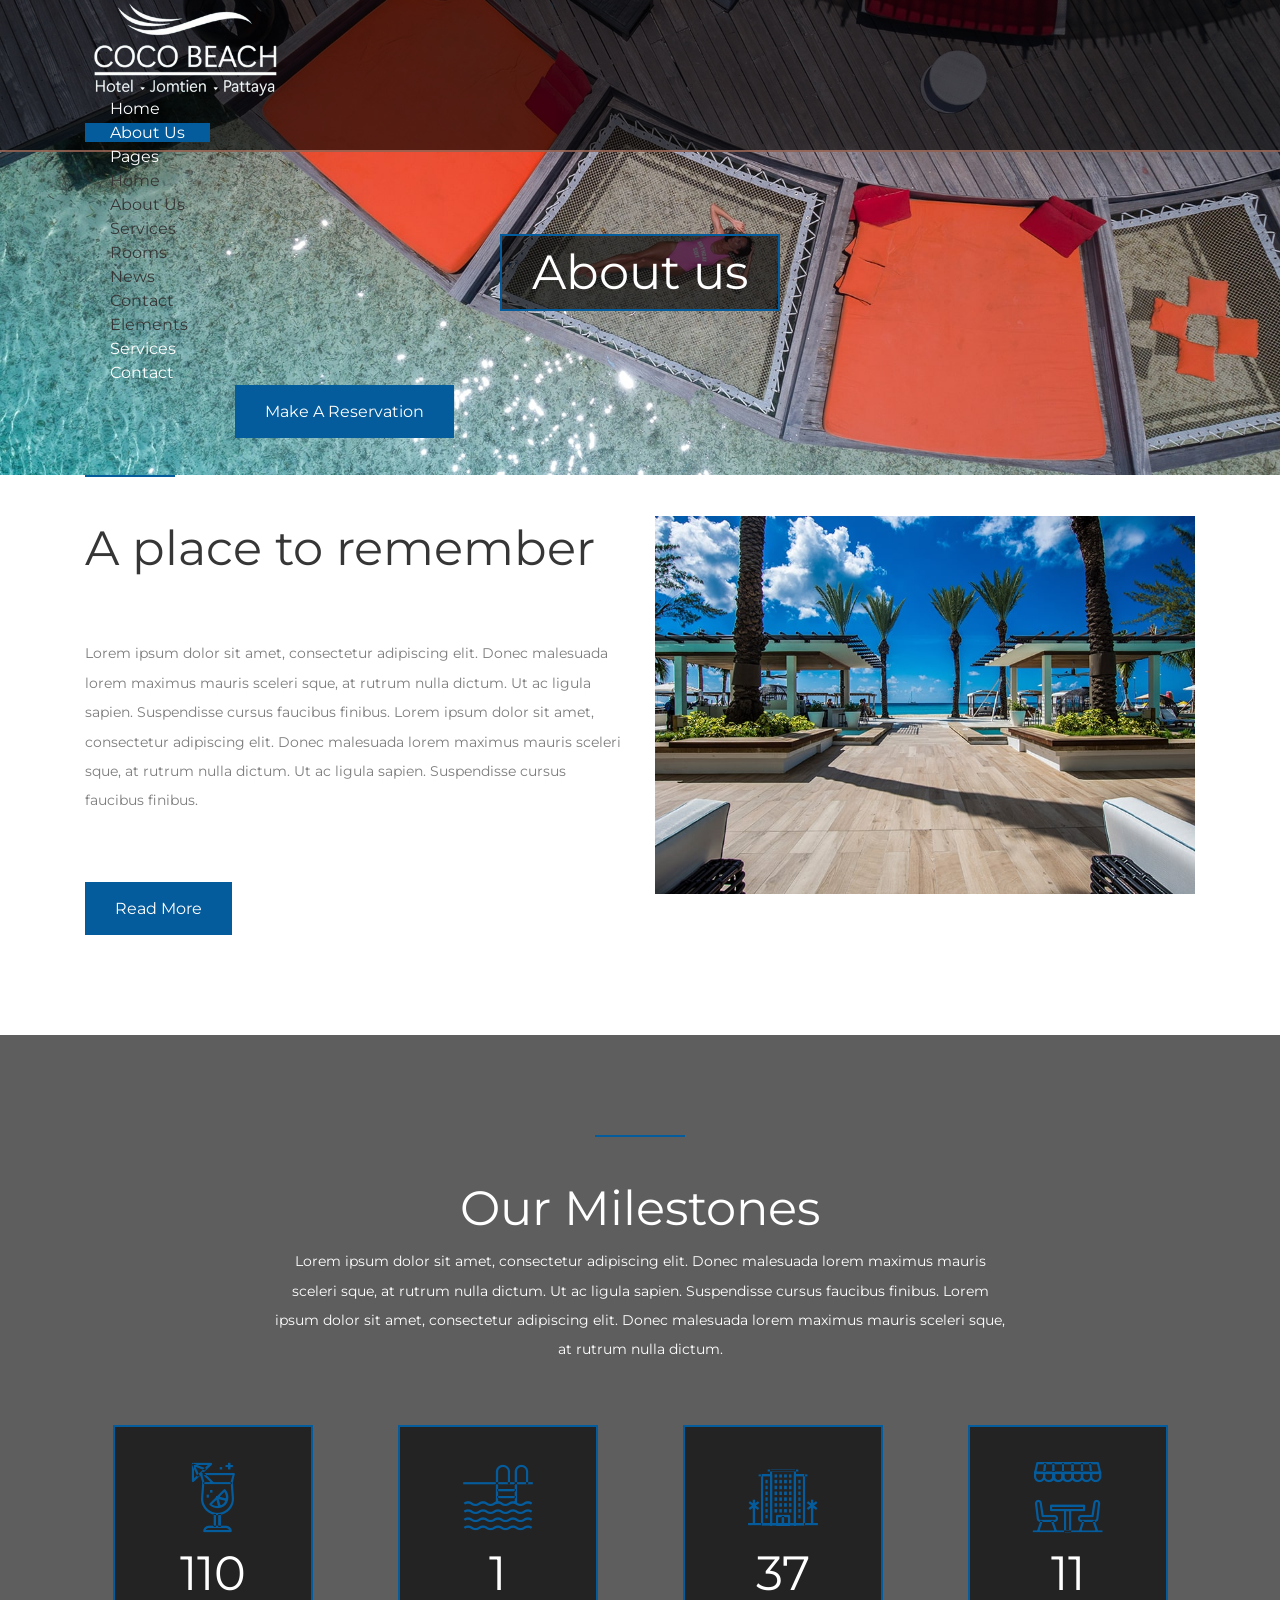
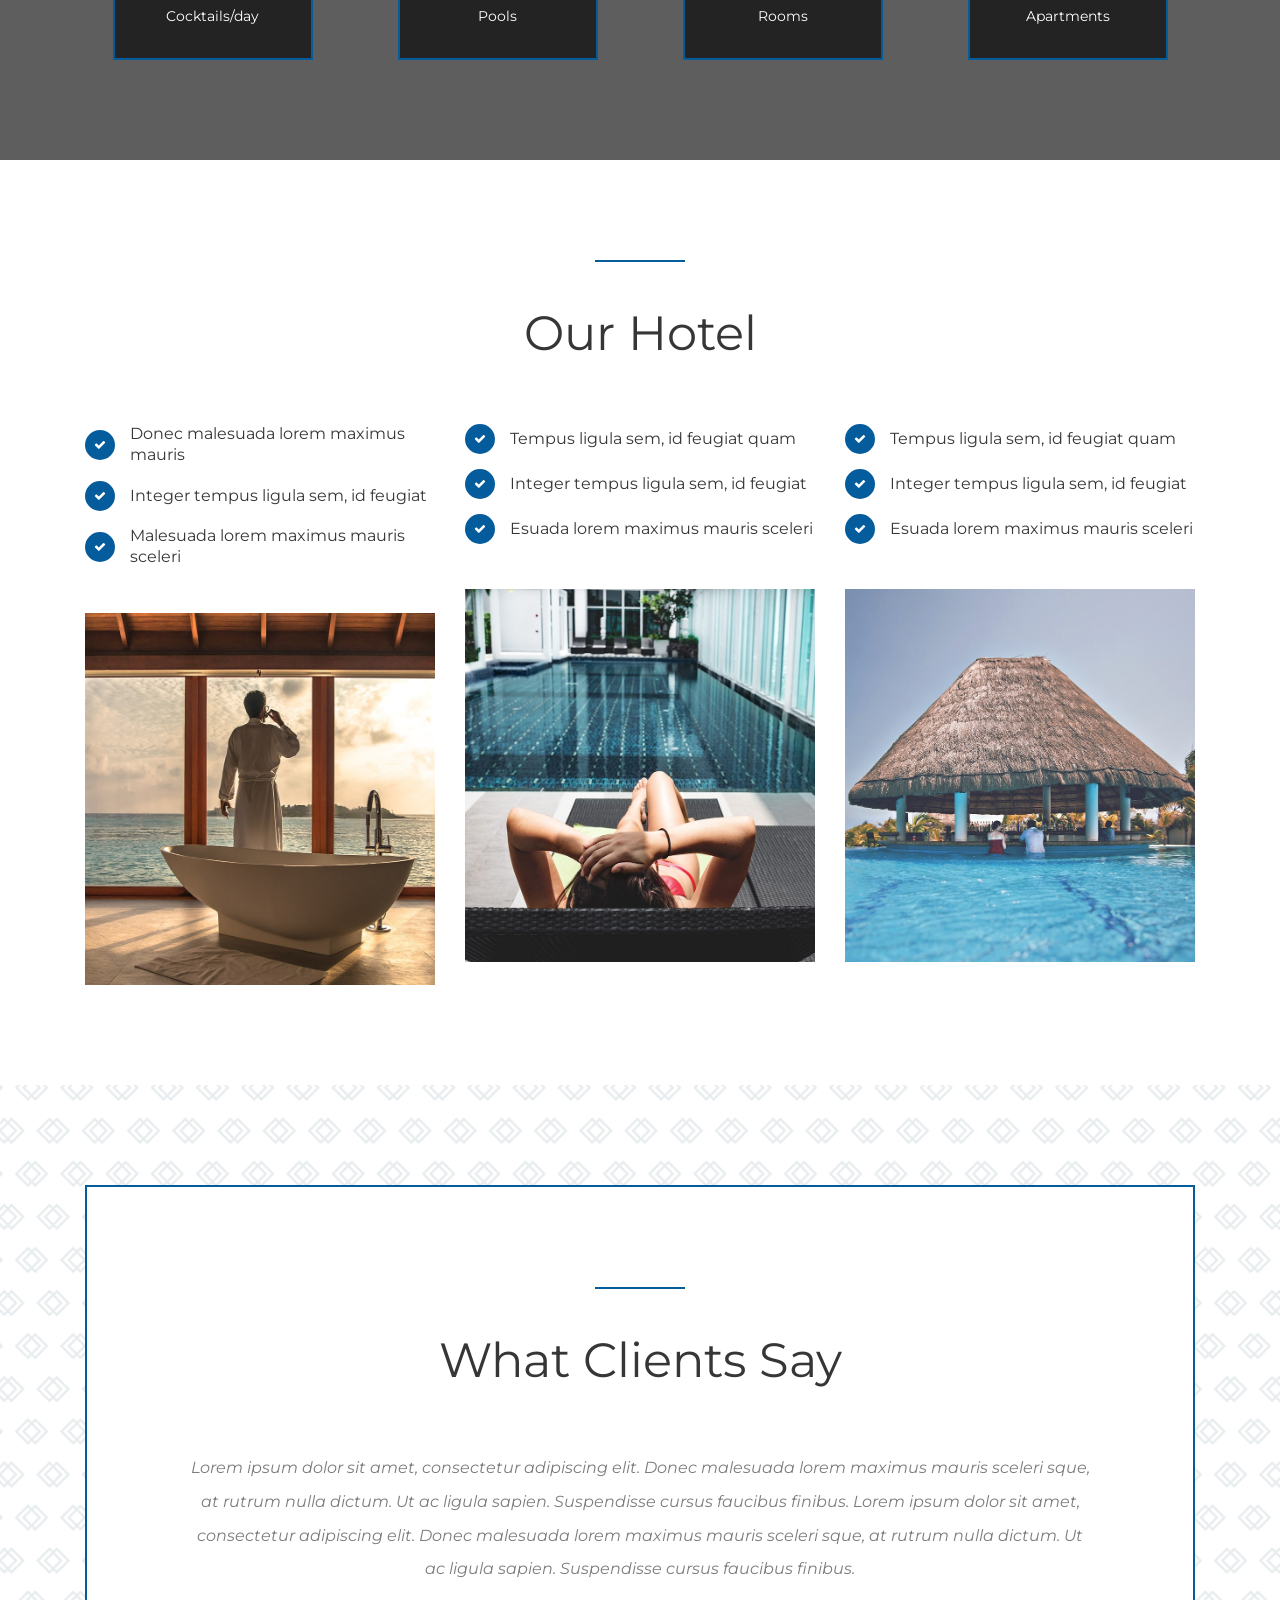
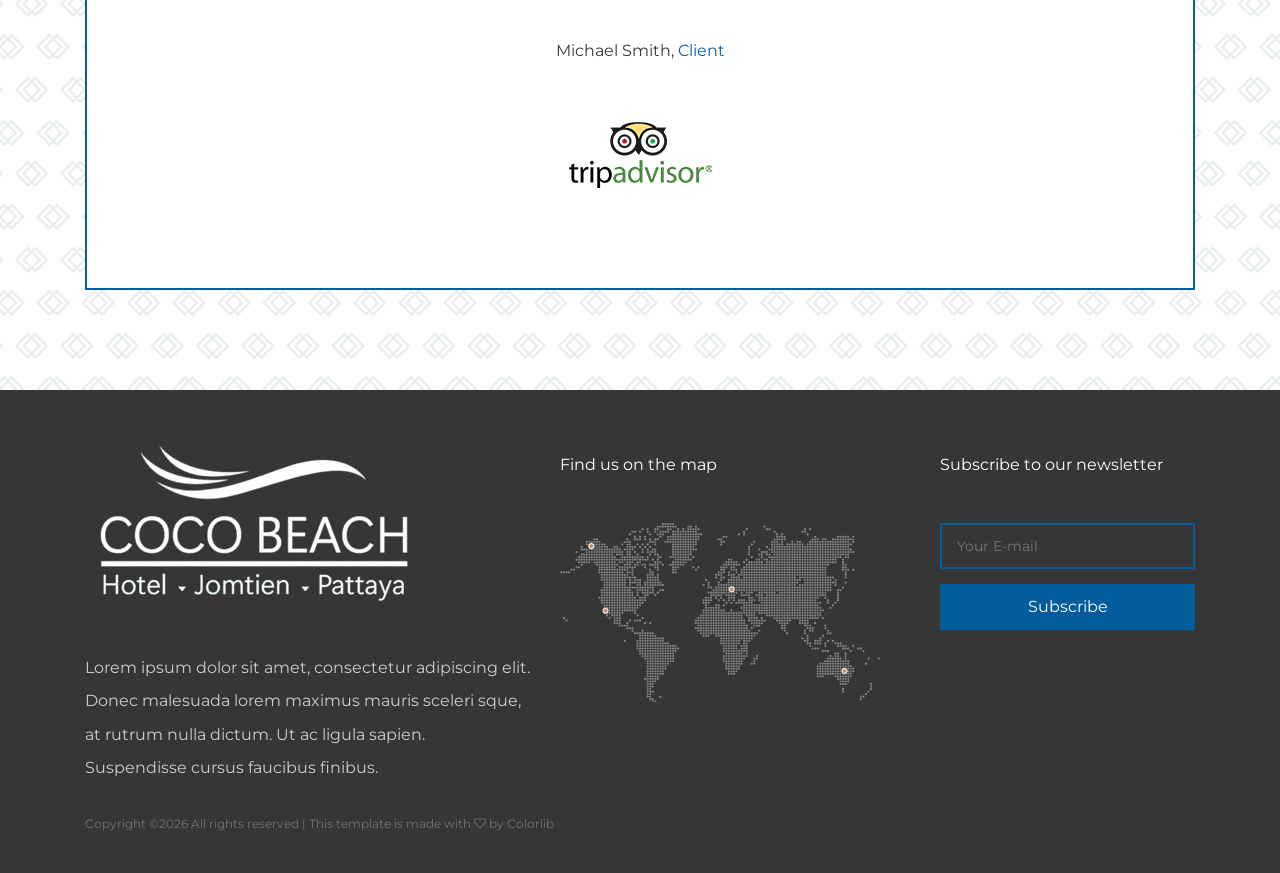
==== about-us.html @ cf7013a7 "first commit" ====
<!DOCTYPE html>
<html lang="en">

<head>
    <meta charset="UTF-8">
    <meta name="description" content="">
    <meta http-equiv="X-UA-Compatible" content="IE=edge">
    <meta name="viewport" content="width=device-width, initial-scale=1, shrink-to-fit=no">
    <!-- The above 4 meta tags *must* come first in the head; any other head content must come *after* these tags -->

    <!-- Title -->
    <title>Coco Beach Hotel Jomtien Pattaya</title>

    <!-- Favicon -->
    <link rel="icon" href="img/core-img/favicon.ico">

    <!-- Core Stylesheet -->
    <link rel="stylesheet" href="style.css">

</head>

<body>
    <!-- Preloader -->
    <div class="preloader d-flex align-items-center justify-content-center">
        <div class="cssload-container">
            <div class="cssload-loading"><i></i><i></i><i></i><i></i></div>
        </div>
    </div>

    <!-- ##### Header Area Start ##### -->
    <header class="header-area">
        <!-- Navbar Area -->
        <div class="palatin-main-menu">
            <div class="classy-nav-container breakpoint-off">
                <div class="container">
                    <!-- Menu -->
                    <nav class="classy-navbar justify-content-between" id="palatinNav">

                        <!-- Nav brand -->
                        <a href="index" class="nav-brand"><img src="img/core-img/logo.png" width="200px" alt=""></a>

                        <!-- Navbar Toggler -->
                        <div class="classy-navbar-toggler">
                            <span class="navbarToggler"><span></span><span></span><span></span></span>
                        </div>

                        <!-- Menu -->
                        <div class="classy-menu">

                            <!-- close btn -->
                            <div class="classycloseIcon">
                                <div class="cross-wrap"><span class="top"></span><span class="bottom"></span></div>
                            </div>

                            <!-- Nav Start -->
                            <div class="classynav">
                                <ul>
                                    <li><a href="index">Home</a></li>
                                    <li class="active"><a href="about-us">About Us</a></li>
                                    <li><a href="#">Pages</a>
                                        <ul class="dropdown">
                                            <li><a href="index">Home</a></li>
                                            <li><a href="about-us">About Us</a></li>
                                            <li><a href="services">Services</a></li>
                                            <li><a href="rooms">Rooms</a></li>
                                            <li><a href="blog">News</a></li>
                                            <li><a href="contact">Contact</a></li>
                                            <li><a href="elements">Elements</a></li>
                                        </ul>
                                    </li>
                                    <!-- <li><a href="#">Mega Menu</a>
                                        <div class="megamenu">
                                            <ul class="single-mega cn-col-4">
                                                <li><a href="index">Home</a></li>
                                                <li><a href="about-us">About Us</a></li>
                                                <li><a href="services">Services</a></li>
                                                <li><a href="rooms">Rooms</a></li>
                                                <li><a href="blog">News</a></li>
                                                <li><a href="contact">Contact</a></li>
                                                <li><a href="elements">Elements</a></li>
                                            </ul>
                                            <ul class="single-mega cn-col-4">
                                                <li><a href="index">Home</a></li>
                                                <li><a href="about-us">About Us</a></li>
                                                <li><a href="services">Services</a></li>
                                                <li><a href="rooms">Rooms</a></li>
                                                <li><a href="blog">News</a></li>
                                                <li><a href="contact">Contact</a></li>
                                                <li><a href="elements">Elements</a></li>
                                            </ul>
                                            <ul class="single-mega cn-col-4">
                                                <li><a href="index">Home</a></li>
                                                <li><a href="about-us">About Us</a></li>
                                                <li><a href="services">Services</a></li>
                                                <li><a href="rooms">Rooms</a></li>
                                                <li><a href="blog">News</a></li>
                                                <li><a href="contact">Contact</a></li>
                                                <li><a href="elements">Elements</a></li>
                                            </ul>
                                            <ul class="single-mega cn-col-4">
                                                <li><a href="index">Home</a></li>
                                                <li><a href="about-us">About Us</a></li>
                                                <li><a href="services">Services</a></li>
                                                <li><a href="rooms">Rooms</a></li>
                                                <li><a href="blog">News</a></li>
                                                <li><a href="contact">Contact</a></li>
                                                <li><a href="elements">Elements</a></li>
                                            </ul>
                                        </div>
                                    </li> -->
                                    <li><a href="services">Services</a></li>
                                    <li><a href="contact">Contact</a></li>
                                </ul>

                                <!-- Button -->
                                <div class="menu-btn">
                                    <a href="#" class="btn palatin-btn">Make a Reservation</a>
                                </div>

                            </div>
                            <!-- Nav End -->
                        </div>
                    </nav>
                </div>
            </div>
        </div>
    </header>
    <!-- ##### Header Area End ##### -->

    <!-- ##### Breadcumb Area Start ##### -->
    <section class="breadcumb-area bg-img d-flex align-items-center justify-content-center" style="background-image: url(img/bg-img/bg-2.jpg);">
        <div class="bradcumbContent">
            <h2>About us</h2>
        </div>
    </section>
    <!-- ##### Breadcumb Area End ##### -->

    <!-- ##### Book Now Area Start ##### -->
    <!-- <div class="book-now-area">
        <div class="container">
            <div class="row justify-content-center">
                <div class="col-12 col-lg-10">
                    <div class="book-now-form">
                        <form action="#">
                            <!-- Form Group 
                            <div class="form-group">
                                <label for="select1">Check In</label>
                                <select class="form-control" id="select1">
                                  <option>19 June</option>
                                  <option>20 June</option>
                                  <option>21 June</option>
                                  <option>22 June</option>
                                  <option>23 June</option>
                                  <option>24 June</option>
                                  <option>25 June</option>
                                </select>
                            </div>

                            <!-- Form Group 
                            <div class="form-group">
                                <label for="select2">Check Out</label>
                                <select class="form-control" id="select2">
                                  <option>20 June</option>
                                  <option>21 June</option>
                                  <option>22 June</option>
                                  <option>23 June</option>
                                  <option>24 June</option>
                                  <option>25 June</option>
                                  <option>26 June</option>
                                  <option>27 June</option>
                                </select>
                            </div>

                            <!-- Form Group 
                            <div class="form-group">
                                <label for="select3">Adults</label>
                                <select class="form-control" id="select3">
                                  <option>02</option>
                                  <option>03</option>
                                  <option>04</option>
                                  <option>05</option>
                                  <option>06</option>
                                </select>
                            </div>

                            <!-- Form Group 
                            <div class="form-group">
                                <label for="select4">Childrens</label>
                                <select class="form-control" id="select4">
                                  <option>01</option>
                                  <option>02</option>
                                  <option>03</option>
                                  <option>04</option>
                                  <option>05</option>
                                </select>
                            </div>

                            <!-- Button 
                            <button type="submit">Book Now</button>
                        </form>
                    </div>
                </div>
            </div>
        </div>
    </div> -->
    <!-- ##### Book Now Area End ##### -->

    <!-- ##### About Us Area Start ##### -->
    <section class="about-us-area">
        <div class="container">
            <div class="row align-items-center">
                <div class="col-12 col-lg-6">
                    <div class="about-text mb-100">
                        <div class="section-heading">
                            <div class="line-"></div>
                            <h2>A place to remember</h2>
                        </div>
                        <p>Lorem ipsum dolor sit amet, consectetur adipiscing elit. Donec malesuada lorem maximus mauris sceleri sque, at rutrum nulla dictum. Ut ac ligula sapien. Suspendisse cursus faucibus finibus. Lorem ipsum dolor sit amet, consectetur adipiscing elit. Donec malesuada lorem maximus mauris sceleri sque, at rutrum nulla dictum. Ut ac ligula sapien. Suspendisse cursus faucibus finibus.</p>
                        <a href="#" class="btn palatin-btn mt-50">Read More</a>
                    </div>
                </div>

                <div class="col-12 col-lg-6">
                    <div class="about-thumbnail mb-100">
                        <img src="img/bg-img/2.jpg" alt="">
                    </div>
                </div>
            </div>
        </div>
    </section>
    <!-- ##### About Us Area End ##### -->

    <!-- ##### Milestones Area Start ##### -->
    <section class="our-milestones section-padding-100-0 bg-img bg-overlay bg-fixed" style="background-image: url(img/bg-img/bg-4.jpg);">
        <div class="container">
            <div class="row justify-content-center">
                <div class="col-12 col-lg-8">
                    <div class="section-heading text-center white">
                        <div class="line-"></div>
                        <h2>Our Milestones</h2>
                        <p>Lorem ipsum dolor sit amet, consectetur adipiscing elit. Donec malesuada lorem maximus mauris sceleri sque, at rutrum nulla dictum. Ut ac ligula sapien. Suspendisse cursus faucibus finibus. Lorem ipsum dolor sit amet, consectetur adipiscing elit. Donec malesuada lorem maximus mauris sceleri sque, at rutrum nulla dictum.</p>
                    </div>
                </div>
            </div>

            <div class="row">

                <!-- Single Cool Facts -->
                <div class="col-12 col-sm-6 col-lg-3">
                    <div class="single-cool-fact mb-100 wow fadeInUp" data-wow-delay="300ms">
                        <div class="scf-text">
                            <i class="icon-cocktail-1"></i>
                            <h2><span class="counter">231</span></h2>
                            <p>Cocktails/day</p>
                        </div>
                    </div>
                </div>

                <!-- Single Cool Facts -->
                <div class="col-12 col-sm-6 col-lg-3">
                    <div class="single-cool-fact mb-100 wow fadeInUp" data-wow-delay="500ms">
                        <div class="scf-text">
                            <i class="icon-swimming-pool"></i>
                            <h2><span class="counter">3</span></h2>
                            <p>Pools</p>
                        </div>
                    </div>
                </div>

                <!-- Single Cool Facts -->
                <div class="col-12 col-sm-6 col-lg-3">
                    <div class="single-cool-fact mb-100 wow fadeInUp" data-wow-delay="700ms">
                        <div class="scf-text">
                            <i class="icon-resort"></i>
                            <h2><span class="counter">79</span></h2>
                            <p>Rooms</p>
                        </div>
                    </div>
                </div>

                <!-- Single Cool Facts -->
                <div class="col-12 col-sm-6 col-lg-3">
                    <div class="single-cool-fact mb-100 wow fadeInUp" data-wow-delay="900ms">
                        <div class="scf-text">
                            <i class="icon-restaurant"></i>
                            <h2><span class="counter">25</span></h2>
                            <p>Apartments</p>
                        </div>
                    </div>
                </div>

            </div>
        </div>
    </section>
    <!-- ##### Milestones Area End ##### -->

    <!-- ##### Hotels Area Start ##### -->
    <section class="our-hotels-area section-padding-100-0">
        <div class="container">
            <div class="row">
                <div class="col-12">
                    <div class="section-heading text-center">
                        <div class="line-"></div>
                        <h2>Our Hotel</h2>
                    </div>
                </div>
            </div>

            <div class="row justify-content-center">
                <!-- Single Hotel Info -->
                <div class="col-12 col-md-6 col-lg-4">
                    <div class="single-hotel-info mb-100">
                        <div class="hotel-info-text">
                            <h6><span class="fa fa-check"></span> Donec malesuada lorem maximus mauris</h6>
                            <h6><span class="fa fa-check"></span> Integer tempus ligula sem, id feugiat</h6>
                            <h6><span class="fa fa-check"></span> Malesuada lorem maximus mauris sceleri </h6>
                        </div>
                        <div class="hotel-img">
                            <img src="img/bg-img/3.jpg" alt="">
                        </div>
                    </div>
                </div>
                <!-- Single Hotel Info -->
                <div class="col-12 col-md-6 col-lg-4">
                    <div class="single-hotel-info mb-100">
                        <div class="hotel-info-text">
                            <h6><span class="fa fa-check"></span> Tempus ligula sem, id feugiat quam</h6>
                            <h6><span class="fa fa-check"></span> Integer tempus ligula sem, id feugiat</h6>
                            <h6><span class="fa fa-check"></span> Esuada lorem maximus mauris sceleri</h6>
                        </div>
                        <div class="hotel-img">
                            <img src="img/bg-img/10.jpg" alt="">
                        </div>
                    </div>
                </div>
                <!-- Single Hotel Info -->
                <div class="col-12 col-md-6 col-lg-4">
                    <div class="single-hotel-info mb-100">
                        <div class="hotel-info-text">
                            <h6><span class="fa fa-check"></span> Tempus ligula sem, id feugiat quam</h6>
                            <h6><span class="fa fa-check"></span> Integer tempus ligula sem, id feugiat</h6>
                            <h6><span class="fa fa-check"></span> Esuada lorem maximus mauris sceleri</h6>
                        </div>
                        <div class="hotel-img">
                            <img src="img/bg-img/11.jpg" alt="">
                        </div>
                    </div>
                </div>
            </div>
        </div>
    </section>
    <!-- ##### Hotels Area End ##### -->

    <!-- ##### Testimonial Area Start ##### -->
    <section class="testimonial-area section-padding-100 bg-img" style="background-image: url(img/core-img/pattern.png);">
        <div class="container">
            <div class="row">
                <div class="col-12">
                    <div class="testimonial-content">
                        <div class="section-heading text-center">
                            <div class="line-"></div>
                            <h2>What Clients Say</h2>
                        </div>
                        
                        <!-- Testimonial Slides -->
                        <div class="testimonial-slides owl-carousel">
                            
                            <!-- Single Testimonial -->
                            <div class="single-testimonial">
                                <p>Lorem ipsum dolor sit amet, consectetur adipiscing elit. Donec malesuada lorem maximus mauris sceleri sque, at rutrum nulla dictum. Ut ac ligula sapien. Suspendisse cursus faucibus finibus. Lorem ipsum dolor sit amet, consectetur adipiscing elit. Donec malesuada lorem maximus mauris sceleri sque, at rutrum nulla dictum. Ut ac ligula sapien. Suspendisse cursus faucibus finibus.</p>
                                <h6>Michael Smith, <span>Client</span></h6>
                                <img src="img/core-img/trip.png" alt="">
                            </div>
                            
                            <!-- Single Testimonial -->
                            <div class="single-testimonial">
                                <p>Lorem ipsum dolor sit amet, consectetur adipiscing elit. Donec malesuada lorem maximus mauris sceleri sque, at rutrum nulla dictum. Ut ac ligula sapien. Suspendisse cursus faucibus finibus. Lorem ipsum dolor sit amet, consectetur adipiscing elit. Donec malesuada lorem maximus mauris sceleri sque, at rutrum nulla dictum. Ut ac ligula sapien. Suspendisse cursus faucibus finibus.</p>
                                <h6>Nazrul Islam, <span>Developer</span></h6>
                                <img src="img/core-img/trip.png" alt="">
                            </div>
                            
                        </div>
                    </div>
                </div>
            </div>
        </div>
    </section>
    <!-- ##### Testimonial Area End ##### -->

    <!-- ##### Footer Area Start ##### -->
    <footer class="footer-area">
        <div class="container">
            <div class="row">

                <!-- Footer Widget Area -->
                <div class="col-12 col-lg-5">
                    <div class="footer-widget-area mt-50">
                        <a href="#" class="d-block mb-5"><img src="img/core-img/logo.png" alt=""></a>
                        <p>Lorem ipsum dolor sit amet, consectetur adipiscing elit. Donec malesuada lorem maximus mauris sceleri sque, at rutrum nulla dictum. Ut ac ligula sapien. Suspendisse cursus faucibus finibus. </p>
                    </div>
                </div>

                <!-- Footer Widget Area -->
                <div class="col-12 col-md-6 col-lg-4">
                    <div class="footer-widget-area mt-50">
                        <h6 class="widget-title mb-5">Find us on the map</h6>
                        <img src="img/bg-img/footer-map.png" alt="">
                    </div>
                </div>

                <!-- Footer Widget Area -->
                <div class="col-12 col-md-6 col-lg-3">
                    <div class="footer-widget-area mt-50">
                        <h6 class="widget-title mb-5">Subscribe to our newsletter</h6>
                        <form action="#" method="post" class="subscribe-form">
                            <input type="email" name="subscribe-email" id="subscribeemail" placeholder="Your E-mail">
                            <button type="submit">Subscribe</button>
                        </form>
                    </div>
                </div>

                <!-- Copywrite Text -->
                <div class="col-12">
                    <div class="copywrite-text mt-30">
                        <p><a href="#"><!-- Link back to Colorlib can't be removed. Template is licensed under CC BY 3.0. -->
Copyright &copy;<script>document.write(new Date().getFullYear());</script> All rights reserved | This template is made with <i class="fa fa-heart-o" aria-hidden="true"></i> by <a href="https://colorlib.com" target="_blank">Colorlib</a>
<!-- Link back to Colorlib can't be removed. Template is licensed under CC BY 3.0. --></p>
                    </div>
                </div>
            </div>
        </div>
    </footer>
    <!-- ##### Footer Area End ##### -->

    <!-- ##### All Javascript Script ##### -->
    <!-- jQuery-2.2.4 js -->
    <script src="js/jquery/jquery-2.2.4.min.js"></script>
    <!-- Popper js -->
    <script src="js/bootstrap/popper.min.js"></script>
    <!-- Bootstrap js -->
    <script src="js/bootstrap/bootstrap.min.js"></script>
    <!-- All Plugins js -->
    <script src="js/plugins/plugins.js"></script>
    <!-- Navbar Loader js -->
    <script src="js/navbar-loader.js"></script>
    <!-- Active js -->
    <script src="js/active.js"></script>
</body>

</html>
---- style.css ----
/* [Master Stylesheet - v1.0] */
/* =========== Index of CSS ===========
:: 1.0 Import Fonts
:: 2.0 Import All CSS
:: 3.0 Base CSS
    :: 3.1.0 Spacing
    :: 3.2.0 Height
    :: 3.3.0 Section Padding
    :: 3.4.0 Section Heading
    :: 3.5.0 Preloader CSS
    :: 3.6.0 Miscellaneous
    :: 3.7.0 ScrollUp
    :: 3.8.0 Palatin Button
:: 4.0 Header Area CSS
:: 5.0 Hero Area CSS
:: 6.0 Book Now Area CSS
:: 7.0 About Us Area CSS
:: 8.0 Pool Area CSS
:: 9.0 Rooms Area CSS
:: 10.0 Services Area CSS
:: 11.0 Our Hotel Area CSS
:: 12.0 Testimonial Area CSS
:: 13.0 Footer Area CSS
:: 14.0 Breadcumb Area CSS
:: 15.0 Blog Area CSS
:: 16.0 Contact Area CSS
:: 17.0 Skills Area CSS
:: 18.0 Elements Area CSS
    :: 18.1.0 Single Cool Facts CSS
    :: 18.2.0 Accordians Area CSS
    :: 18.3.0 Tabs Area CSS
*/
/* :: 1.0 Import Fonts */
@import url('https://fonts.googleapis.com/css2?family=Montserrat:wght@300;400;500;600;700&display=swap');
@import url(css/bootstrap.min.css);
@import url(css/classy-nav.css);
@import url(css/owl.carousel.min.css);
@import url(css/animate.css);
@import url(css/magnific-popup.css);
@import url(css/font-awesome.min.css);
@import url(css/nice-select.css);
@import url(css/travel-icon.css);
/* :: 2.0 Import All CSS */
/* :: 3.0 Base CSS */
* {
  margin: 0;
  padding: 0; }

body {
  font-family: "Montserrat", sans-serif;
  font-size: 14px; }

h1,
h2,
h3,
h4,
h5,
h6 {
  color: #363636;
  line-height: 1.3;
  font-weight: 400; }

p {
  color: #7d7d7d;
  font-size: 14px;
  line-height: 2.1;
  font-weight: 400; }

a,
a:hover,
a:focus {
  -webkit-transition-duration: 500ms;
  transition-duration: 500ms;
  text-decoration: none;
  outline: 0 solid transparent;
  color: #141414;
  font-weight: 400;
  font-size: 14px; }

ul,
ol {
  margin: 0; }
  ul li,
  ol li {
    list-style: none; }

img {
  height: auto;
  max-width: 100%; }

/* :: 3.1.0 Spacing */
.mt-15 {
  margin-top: 15px !important; }

.mt-30 {
  margin-top: 30px !important; }

.mt-50 {
  margin-top: 50px !important; }

.mt-70 {
  margin-top: 70px !important; }

.mt-100 {
  margin-top: 100px !important; }

.mb-15 {
  margin-bottom: 15px !important; }

.mb-30 {
  margin-bottom: 30px !important; }

.mb-50 {
  margin-bottom: 50px !important; }

.mb-70 {
  margin-bottom: 70px !important; }

.mb-100 {
  margin-bottom: 100px !important; }

.ml-15 {
  margin-left: 15px !important; }

.ml-30 {
  margin-left: 30px !important; }

.ml-50 {
  margin-left: 50px !important; }

.mr-15 {
  margin-right: 15px !important; }

.mr-30 {
  margin-right: 30px !important; }

.mr-50 {
  margin-right: 50px !important; }

/* :: 3.2.0 Height */
.height-400 {
  height: 400px !important; }

.height-500 {
  height: 500px !important; }

.height-600 {
  height: 600px !important; }

.height-700 {
  height: 700px !important; }

.height-800 {
  height: 800px !important; }

/* :: 3.3.0 Section Padding */
.section-padding-100 {
  padding-top: 100px;
  padding-bottom: 100px; }

.section-padding-100-0 {
  padding-top: 100px;
  padding-bottom: 0; }

.section-padding-0-100 {
  padding-top: 0;
  padding-bottom: 100px; }

.section-padding-100-70 {
  padding-top: 100px;
  padding-bottom: 70px; }

/* :: 3.4.0 Section Heading */
.section-heading {
  position: relative;
  z-index: 1;
  margin-bottom: 60px; }
  .section-heading .line- {
    width: 90px;
    height: 2px;
    background-color: #055c9d;
    display: block;
    margin-bottom: 40px; }
  .section-heading h2 {
    font-size: 48px;
    color: #363636; }
    @media only screen and (min-width: 992px) and (max-width: 1199px) {
      .section-heading h2 {
        font-size: 40px; } }
    @media only screen and (min-width: 768px) and (max-width: 991px) {
      .section-heading h2 {
        font-size: 36px; } }
    @media only screen and (max-width: 767px) {
      .section-heading h2 {
        font-size: 24px; } }
  .section-heading p {
    margin-bottom: 0; }
  .section-heading.text-center .line- {
    margin: 0 auto 40px; }
  .section-heading.white h2,
  .section-heading.white p {
    color: #ffffff; }

/* :: 3.5.0 Preloader CSS */
.preloader {
  background-color: #ffffff;
  width: 100%;
  height: 100%;
  position: fixed;
  top: 0;
  left: 0;
  right: 0;
  z-index: 9999; }
  .preloader .cssload-container {
    display: block;
    width: 97px; }
  .preloader .cssload-loading i {
    width: 19px;
    height: 19px;
    display: inline-block;
    border-radius: 50%;
    background: #055c9d; }
  .preloader .cssload-loading i:first-child {
    opacity: 0;
    animation: cssload-loading-ani2 0.58s linear infinite;
    -o-animation: cssload-loading-ani2 0.58s linear infinite;
    -ms-animation: cssload-loading-ani2 0.58s linear infinite;
    -webkit-animation: cssload-loading-ani2 0.58s linear infinite;
    -moz-animation: cssload-loading-ani2 0.58s linear infinite;
    transform: translate(-19px);
    -o-transform: translate(-19px);
    -ms-transform: translate(-19px);
    -webkit-transform: translate(-19px);
    -moz-transform: translate(-19px); }
  .preloader .cssload-loading i:nth-child(2),
  .preloader .cssload-loading i:nth-child(3) {
    animation: cssload-loading-ani3 0.58s linear infinite;
    -o-animation: cssload-loading-ani3 0.58s linear infinite;
    -ms-animation: cssload-loading-ani3 0.58s linear infinite;
    -webkit-animation: cssload-loading-ani3 0.58s linear infinite;
    -moz-animation: cssload-loading-ani3 0.58s linear infinite; }
  .preloader .cssload-loading i:last-child {
    animation: cssload-loading-ani1 0.58s linear infinite;
    -o-animation: cssload-loading-ani1 0.58s linear infinite;
    -ms-animation: cssload-loading-ani1 0.58s linear infinite;
    -webkit-animation: cssload-loading-ani1 0.58s linear infinite;
    -moz-animation: cssload-loading-ani1 0.58s linear infinite; }
@keyframes cssload-loading-ani1 {
  100% {
    transform: translate(39px);
    opacity: 0; } }
@-o-keyframes cssload-loading-ani1 {
  100% {
    -o-transform: translate(39px);
    opacity: 0; } }
@-ms-keyframes cssload-loading-ani1 {
  100% {
    -ms-transform: translate(39px);
    opacity: 0; } }
@-webkit-keyframes cssload-loading-ani1 {
  100% {
    -webkit-transform: translate(39px);
    opacity: 0; } }
@-moz-keyframes cssload-loading-ani1 {
  100% {
    -moz-transform: translate(39px);
    opacity: 0; } }
@keyframes cssload-loading-ani2 {
  100% {
    transform: translate(19px);
    opacity: 1; } }
@-o-keyframes cssload-loading-ani2 {
  100% {
    -o-transform: translate(19px);
    opacity: 1; } }
@-ms-keyframes cssload-loading-ani2 {
  100% {
    -ms-transform: translate(19px);
    opacity: 1; } }
@-webkit-keyframes cssload-loading-ani2 {
  100% {
    -webkit-transform: translate(19px);
    opacity: 1; } }
@-moz-keyframes cssload-loading-ani2 {
  100% {
    -moz-transform: translate(19px);
    opacity: 1; } }
@keyframes cssload-loading-ani3 {
  100% {
    transform: translate(19px); } }
@-o-keyframes cssload-loading-ani3 {
  100% {
    -o-transform: translate(19px); } }
@-ms-keyframes cssload-loading-ani3 {
  100% {
    -ms-transform: translate(19px); } }
@-webkit-keyframes cssload-loading-ani3 {
  100% {
    -webkit-transform: translate(19px); } }
@-moz-keyframes cssload-loading-ani3 {
  100% {
    -moz-transform: translate(19px); } }
/* :: 3.6.0 Miscellaneous */
.bg-img {
  background-position: center center;
  background-size: cover;
  background-repeat: no-repeat; }

.bg-white {
  background-color: #ffffff !important; }

.bg-dark {
  background-color: #000000 !important; }

.bg-transparent {
  background-color: transparent !important; }

.font-bold {
  font-weight: 700; }

.font-light {
  font-weight: 300; }

.bg-overlay {
  position: relative;
  z-index: 2;
  background-position: center center;
  background-size: cover; }
  .bg-overlay::after {
    background-color: rgba(0, 0, 0, 0.63);
    position: absolute;
    z-index: -1;
    top: 0;
    left: 0;
    width: 100%;
    height: 100%;
    content: ""; }

.bg-fixed {
  background-attachment: fixed !important; }

/* :: 3.7.0 ScrollUp */
#scrollUp {
  background-color: #055c9d;
  border-radius: 0;
  bottom: 50px;
  box-shadow: 0 2px 6px 0 rgba(0, 0, 0, 0.3);
  color: #ffffff;
  font-size: 24px;
  height: 40px;
  line-height: 40px;
  right: 50px;
  text-align: center;
  width: 40px;
  -webkit-transition-duration: 500ms;
  transition-duration: 500ms; }
  #scrollUp:hover, #scrollUp:focus {
    background-color: #363636; }

/* :: 3.8.0 Palatin Button */
.palatin-btn {
  background-color: #055c9d;
  -webkit-transition-duration: 500ms;
  transition-duration: 500ms;
  position: relative;
  z-index: 1;
  display: inline-block;
  min-width: 123px;
  height: 53px;
  color: #ffffff;
  border: none;
  border-radius: 0;
  padding: 0 30px;
  font-size: 16px;
  line-height: 53px;
  text-transform: capitalize; }
  .palatin-btn:hover, .palatin-btn:focus {
    font-size: 16px;
    background-color: #363636;
    color: #ffffff; }
  .palatin-btn.btn-2 {
    background-color: #363636;
    color: #ffffff; }
    .palatin-btn.btn-2:hover, .palatin-btn.btn-2:focus {
      font-size: 16px;
      background-color: #055c9d;
      color: #ffffff; }
  .palatin-btn.btn-3 {
    background-color: #ffffff;
    color: #055c9d;
    border: 2px solid #055c9d;
    height: 49px;
    line-height: 48px; }
    .palatin-btn.btn-3:hover, .palatin-btn.btn-3:focus {
      font-size: 16px;
      background-color: #055c9d;
      color: #ffffff; }

/* :: 4.0 Header Area CSS */
.header-area {
  position: absolute;
  z-index: 100;
  width: 100%;
  top: 0;
  left: 0;
  z-index: 1000; }
  .header-area .palatin-main-menu {
    position: relative;
    width: 100%;
    background-color: rgba(0, 0, 0, 0.63);
    border-bottom: 2px solid rgba(203, 134, 112, 0.63); }
    .header-area .palatin-main-menu .classy-nav-container {
      background-color: transparent; }
    .header-area .palatin-main-menu .classy-navbar {
      -webkit-transition-duration: 300ms;
      transition-duration: 300ms;
      background-color: transparent;
      height: 150px;
      padding: 0; }
      @media only screen and (max-width: 767px) {
        .header-area .palatin-main-menu .classy-navbar {
          height: 70px; } }
      @media only screen and (min-width: 992px) and (max-width: 1199px) {
        .header-area .palatin-main-menu .classy-navbar .nav-brand {
          max-width: 140px; } }
      @media only screen and (max-width: 767px) {
        .header-area .palatin-main-menu .classy-navbar .nav-brand {
          max-width: 140px; } }
      .header-area .palatin-main-menu .classy-navbar .classynav ul li a {
        text-transform: capitalize;
        color: #ffffff;
        font-size: 16px;
        background-color: transparent;
        padding: 0 25px; }
        .header-area .palatin-main-menu .classy-navbar .classynav ul li a:hover, .header-area .palatin-main-menu .classy-navbar .classynav ul li a:focus {
          color: #ffffff;
          background-color: #055c9d; }
        @media only screen and (min-width: 992px) and (max-width: 1199px) {
          .header-area .palatin-main-menu .classy-navbar .classynav ul li a {
            font-size: 14px; } }
        @media only screen and (min-width: 768px) and (max-width: 991px) {
          .header-area .palatin-main-menu .classy-navbar .classynav ul li a {
            background-color: #055c9d; } }
        @media only screen and (max-width: 767px) {
          .header-area .palatin-main-menu .classy-navbar .classynav ul li a {
            background-color: #055c9d; } }
      .header-area .palatin-main-menu .classy-navbar .classynav ul li.active a {
        color: #ffffff;
        background-color: #055c9d; }
      .header-area .palatin-main-menu .classy-navbar .classynav ul li.megamenu-item > a::after,
      .header-area .palatin-main-menu .classy-navbar .classynav ul li.has-down > a::after {
        color: #ffffff; }
      .header-area .palatin-main-menu .classy-navbar .classynav ul li ul li a {
        color: #363636; }
        @media only screen and (min-width: 992px) and (max-width: 1199px) {
          .header-area .palatin-main-menu .classy-navbar .classynav ul li ul li a {
            padding: 0 20px; } }
        @media only screen and (min-width: 768px) and (max-width: 991px) {
          .header-area .palatin-main-menu .classy-navbar .classynav ul li ul li a {
            color: #ffffff; } }
        @media only screen and (max-width: 767px) {
          .header-area .palatin-main-menu .classy-navbar .classynav ul li ul li a {
            color: #ffffff; } }
      .header-area .palatin-main-menu .classy-navbar .menu-btn {
        margin-left: 150px; }
        @media only screen and (min-width: 992px) and (max-width: 1199px) {
          .header-area .palatin-main-menu .classy-navbar .menu-btn {
            margin-left: 30px; } }
        @media only screen and (min-width: 768px) and (max-width: 991px) {
          .header-area .palatin-main-menu .classy-navbar .menu-btn {
            margin-left: 30px;
            border: 2px solid #ffffff;
            margin-top: 30px;
            display: inline-block; } }
        @media only screen and (max-width: 767px) {
          .header-area .palatin-main-menu .classy-navbar .menu-btn {
            margin-left: 30px;
            border: 2px solid #ffffff;
            margin-top: 30px;
            display: inline-block; } }
        .header-area .palatin-main-menu .classy-navbar .menu-btn a {
          color: #ffffff;
          font-size: 16px; }
  .header-area .is-sticky .palatin-main-menu {
    position: fixed;
    width: 100%;
    top: 0;
    left: 0;
    z-index: 9999;
    background-color: #000;
    box-shadow: 0 5px 50px 15px rgba(0, 0, 0, 0.2); }
    .header-area .is-sticky .palatin-main-menu .classy-navbar {
      height: 90px; }
      @media only screen and (max-width: 767px) {
        .header-area .is-sticky .palatin-main-menu .classy-navbar {
          height: 70px; } }

@media only screen and (min-width: 768px) and (max-width: 991px) {
  .breakpoint-on .classy-navbar .classy-menu {
    background-color: #055c9d; } }
@media only screen and (max-width: 767px) {

/* --- Navbar layout improvements to prevent menu overflow --- */
.header-area .palatin-main-menu .classy-navbar .classynav ul {
  white-space: nowrap;
}

.header-area .palatin-main-menu .classy-navbar .classynav ul li {
  display: inline-block;
}

.header-area .palatin-main-menu .classy-navbar .classynav ul li a {
  padding: 12px 18px;
}

.header-area .palatin-main-menu .classy-nav-container {
  max-width: 1200px;
}

  .breakpoint-on .classy-navbar .classy-menu {
    background-color: #055c9d; } }

@media only screen and (min-width: 768px) and (max-width: 991px) {
  .classynav ul li .megamenu .single-mega.cn-col-4 {
    padding: 0; } }
@media only screen and (max-width: 767px) {
  .classynav ul li .megamenu .single-mega.cn-col-4 {
    padding: 0; } }

.classycloseIcon .cross-wrap span {
  background: #ffffff; }

/* :: 5.0 Hero Area CSS */
.hero-slides {
  position: relative;
  z-index: 1; }
  .hero-slides .owl-dots {
    display: -webkit-box;
    display: -ms-flexbox;
    display: flex;
    position: absolute;
    bottom: 30px;
    left: 4%; }
    @media only screen and (min-width: 992px) and (max-width: 1199px) {
      .hero-slides .owl-dots {
        left: 1%; } }
    @media only screen and (min-width: 768px) and (max-width: 991px) {
      .hero-slides .owl-dots {
        left: 5px;
        -webkit-box-orient: horizontal;
        -webkit-box-direction: reverse;
        -ms-flex-direction: column;
        flex-direction: column; } }
    @media only screen and (max-width: 767px) {
      .hero-slides .owl-dots {
        bottom: 100px; } }
    .hero-slides .owl-dots .owl-dot {
      -webkit-transition-duration: 300ms;
      transition-duration: 300ms;
      border: 2px solid transparent;
      background-color: transparent;
      display: block;
      padding: 3px 5px;
      color: #ffffff;
      font-size: 14px; }
      .hero-slides .owl-dots .owl-dot.active, .hero-slides .owl-dots .owl-dot:hover, .hero-slides .owl-dots .owl-dot:focus {
        color: #ffffff;
        background-color: #1b3f4c;
        border: 2px solid #055c9d;
        box-shadow: none; }

.single-hero-slide {
  width: 100%;
  height: 950px;
  position: relative;
  z-index: 1;
  overflow: hidden; }
  @media only screen and (min-width: 992px) and (max-width: 1199px) {
    .single-hero-slide {
      height: 800px; } }
  @media only screen and (min-width: 768px) and (max-width: 991px) {
    .single-hero-slide {
      height: 750px; } }
  @media only screen and (max-width: 767px) {
    .single-hero-slide {
      height: 750px; } }
  .single-hero-slide .slide-img {
    position: absolute;
    width: 100%;
    height: 100%;
    z-index: -10;
    left: 0;
    right: 0;
    top: 0;
    bottom: 0; }
  .single-hero-slide .hero-slides-content {
    display: inline-block;
    padding: 60px 50px;
    background-color: rgba(0, 0, 0, 0.63);
    border: 2px solid #055c9d;
    text-align: center; }
    @media only screen and (min-width: 992px) and (max-width: 1199px) {
      .single-hero-slide .hero-slides-content {
        padding: 40px 20px; } }
    @media only screen and (min-width: 768px) and (max-width: 991px) {
      .single-hero-slide .hero-slides-content {
        padding: 30px 20px; } }
    @media only screen and (max-width: 767px) {
      .single-hero-slide .hero-slides-content {
        padding: 20px; } }
    .single-hero-slide .hero-slides-content .line {
      width: 90px;
      height: 2px;
      background-color: #055c9d;
      margin: 0 auto 30px; }
    .single-hero-slide .hero-slides-content h2 {
      position: relative;
      z-index: 1;
      font-size: 72px;
      color: #ffffff;
      margin-bottom: 0;
      display: inline-block; }
      @media only screen and (min-width: 992px) and (max-width: 1199px) {
        .single-hero-slide .hero-slides-content h2 {
          font-size: 48px; } }
      @media only screen and (min-width: 768px) and (max-width: 991px) {
        .single-hero-slide .hero-slides-content h2 {
          font-size: 36px; } }
      @media only screen and (max-width: 767px) {
        .single-hero-slide .hero-slides-content h2 {
          font-size: 30px; } }
    .single-hero-slide .hero-slides-content p {
      font-size: 14px;
      color: #ffffff; }

.hero-slides .owl-item.active .single-hero-slide .slide-img {
  -webkit-animation: slide 20s linear infinite;
  animation: slide 20s linear infinite; }

@-webkit-keyframes slide {
  0% {
    -webkit-transform: scale(1);
    transform: scale(1); }
  50% {
    -webkit-transform: scale(1.2);
    transform: scale(1.2); }
  100% {
    -webkit-transform: scale(1);
    transform: scale(1); } }
@keyframes slide {
  0% {
    -webkit-transform: scale(1);
    transform: scale(1); }
  50% {
    -webkit-transform: scale(1.2);
    transform: scale(1.2); }
  100% {
    -webkit-transform: scale(1);
    transform: scale(1); } }
/* :: 6.0 Book Now Area CSS */
.book-now-area {
  position: relative;
  z-index: 100;
  margin-bottom: 15px; }

.book-now-form {
  position: relative;
  z-index: 1;
  top: -87px; }
  .book-now-form form {
    display: -webkit-box;
    display: -ms-flexbox;
    display: flex;
    -webkit-box-align: center;
    -ms-flex-align: center;
    -ms-grid-row-align: center;
    align-items: center;
    -ms-flex-wrap: wrap;
    flex-wrap: wrap;
    width: 100%; }
    .book-now-form form .form-group,
    .book-now-form form button {
      display: -webkit-box;
      display: -ms-flexbox;
      display: flex;
      -webkit-box-align: center;
      -ms-flex-align: center;
      -ms-grid-row-align: center;
      align-items: center;
      -webkit-box-pack: center;
      -ms-flex-pack: center;
      justify-content: center;
      -webkit-box-orient: horizontal;
      -webkit-box-direction: reverse;
      -ms-flex-direction: column;
      flex-direction: column;
      -webkit-box-flex: 0;
      -ms-flex: 0 0 20%;
      flex: 0 0 20%;
      max-width: 20%;
      width: 20%;
      height: 174px;
      background-color: #363636;
      border-left: 2px solid #055c9d;
      border-top: 2px solid #055c9d;
      border-bottom: 2px solid #055c9d;
      margin-bottom: 0;
      padding: 0 30px; }
      @media only screen and (min-width: 768px) and (max-width: 991px) {
        .book-now-form form .form-group,
        .book-now-form form button {
          padding: 0 20px; } }
      @media only screen and (max-width: 767px) {
        .book-now-form form .form-group,
        .book-now-form form button {
          -webkit-box-flex: 0;
          -ms-flex: 0 0 100%;
          flex: 0 0 100%;
          max-width: 100%;
          width: 100%;
          height: 100px;
          border-bottom: 0 solid transparent;
          border-right: 2px solid #055c9d; } }
    .book-now-form form .form-group label {
      color: #055c9d;
      display: block;
      font-size: 14px;
      width: 100%; }
    .book-now-form form button {
      border-right: 2px solid #055c9d;
      font-size: 16px;
      background-color: #055c9d;
      text-transform: uppercase;
      color: #ffffff;
      cursor: pointer;
      -webkit-transition-duration: 300ms;
      transition-duration: 300ms;
      padding: 0; }
      .book-now-form form button:hover, .book-now-form form button:focus {
        outline: none;
        background-color: #363636; }
    .book-now-form form .form-control:focus {
      box-shadow: none; }
  .book-now-form .nice-select {
    background-color: transparent;
    border-radius: 0;
    border: none;
    font-size: 14px;
    height: auto;
    line-height: 1;
    padding-left: 0;
    padding-right: 30px;
    padding-top: 0;
    padding-bottom: 0;
    width: 100%;
    color: #ffffff; }
    .book-now-form .nice-select::after {
      border-bottom: 1px solid #ffffff;
      border-right: 1px solid #ffffff;
      height: 10px;
      margin-top: -4px;
      width: 10px; }
    .book-now-form .nice-select .list {
      background-color: #ffffff;
      border-radius: 0;
      margin-top: 2px;
      box-shadow: 0 2px 15px 0 rgba(0, 0, 0, 0.15);
      width: 100%; }
    .book-now-form .nice-select .current {
      font-size: 24px;
      line-height: 1; }
      @media only screen and (min-width: 992px) and (max-width: 1199px) {
        .book-now-form .nice-select .current {
          font-size: 18px; } }
      @media only screen and (min-width: 768px) and (max-width: 991px) {
        .book-now-form .nice-select .current {
          font-size: 14px; } }
      @media only screen and (max-width: 767px) {
        .book-now-form .nice-select .current {
          font-size: 18px; } }
    .book-now-form .nice-select .option {
      font-size: 20px;
      color: #363636;
      width: 100%; }
      @media only screen and (min-width: 992px) and (max-width: 1199px) {
        .book-now-form .nice-select .option {
          font-size: 16px; } }
      @media only screen and (min-width: 768px) and (max-width: 991px) {
        .book-now-form .nice-select .option {
          font-size: 13px; } }
      @media only screen and (max-width: 767px) {
        .book-now-form .nice-select .option {
          font-size: 16px; } }

/* :: 7.0 About Us Area CSS */
.about-thumbnail {
  position: relative;
  z-index: 1; }
  .about-thumbnail.homepage .first-img {
    position: relative;
    width: 50%;
    margin-left: auto;
    box-shadow: 0 8px 30px 0 rgba(0, 0, 0, 0.15); }
  .about-thumbnail.homepage .second-img {
    position: relative;
    z-index: 1;
    width: 55%;
    margin-top: -50%;
    box-shadow: 0 8px 30px 0 rgba(0, 0, 0, 0.15); }
  .about-thumbnail.homepage .third-img {
    position: relative;
    z-index: 1;
    margin: 0 auto;
    width: 45%;
    margin-top: -30%;
    box-shadow: 0 8px 30px 0 rgba(0, 0, 0, 0.15); }

.about-key-text {
  position: relative;
  z-index: 1;
  margin-top: 35px; }
  .about-key-text h6 {
    display: -webkit-box;
    display: -ms-flexbox;
    display: flex;
    -webkit-box-align: center;
    -ms-flex-align: center;
    -ms-grid-row-align: center;
    align-items: center;
    -webkit-box-pack: center;
    -ms-flex-pack: center;
    justify-content: center;
    margin-bottom: 20px;
    font-size: 16px; }
    .about-key-text h6 span {
      -webkit-box-flex: 0;
      -ms-flex: 0 0 30px;
      flex: 0 0 30px;
      max-width: 30px;
      width: 30px;
      margin-right: 15px;
      height: 30px;
      text-align: center;
      font-size: 12px;
      background-color: #055c9d;
      border-radius: 50%;
      line-height: 30px;
      color: #ffffff; }

/* :: 8.0 Pool Area CSS */
.pool-content {
  position: relative;
  z-index: 1;
  width: 100%;
  padding: 70px 50px;
  border: 2px solid #055c9d;
  background-color: rgba(0, 0, 0, 0.63); }
  @media only screen and (max-width: 767px) {
    .pool-content {
      padding: 50px 20px; } }
  .pool-content .pool-feature {
    position: relative;
    z-index: 1;
    text-align: center; }
    @media only screen and (max-width: 767px) {
      .pool-content .pool-feature {
        margin-top: 30px; } }
    .pool-content .pool-feature i {
      font-size: 70px;
      color: #055c9d;
      margin-bottom: 15px;
      display: block; }
    .pool-content .pool-feature p {
      color: #ffffff;
      font-size: 14px;
      margin-bottom: 0; }

/* :: 9.0 Rooms Area CSS */
.single-rooms-area {
  position: relative;
  z-index: 10;
  width: 100%;
  height: 515px;
  margin-bottom: 100px;
  -webkit-transition-duration: 500ms;
  transition-duration: 500ms; }
  .single-rooms-area .bg-thumbnail {
    position: absolute;
    width: 100%;
    height: 100%;
    top: 0;
    left: 0;
    right: 0;
    bottom: 0;
    z-index: 10; }
  .single-rooms-area .price-from {
    position: absolute;
    z-index: 20;
    top: -19px;
    left: 50%;
    -webkit-transform: translateX(-50%);
    transform: translateX(-50%);
    padding: 10px 15px;
    background-color: #181818;
    border: 2px solid #055c9d;
    display: inline-block;
    margin-bottom: 0;
    line-height: 1;
    color: #ffffff;
    font-size: 14px; }
  .single-rooms-area .rooms-text {
    position: absolute;
    z-index: 30;
    background-color: rgba(0, 0, 0, 0.63);
    padding: 30px 30px 40px;
    left: 20px;
    right: 20px;
    bottom: 20px;
    width: calc(100% - 40px);
    border: 2px solid #055c9d;
    text-align: center;
    -webkit-transition-duration: 500ms;
    transition-duration: 500ms; }
    .single-rooms-area .rooms-text .line {
      width: 90px;
      height: 2px;
      background-color: #055c9d;
      display: block;
      margin: 0 auto 20px; }
    .single-rooms-area .rooms-text h4 {
      color: #ffffff; }
      @media only screen and (max-width: 767px) {
        .single-rooms-area .rooms-text h4 {
          font-size: 20px; } }
    .single-rooms-area .rooms-text p {
      color: #ffffff;
      margin-bottom: 0; }
  .single-rooms-area .book-room-btn {
    position: absolute;
    bottom: -15px;
    left: 50%;
    -webkit-transform: translateX(-50%);
    transform: translateX(-50%);
    z-index: 50; }
  .single-rooms-area:hover .rooms-text, .single-rooms-area:focus .rooms-text {
    background-color: #000; }

.pagination-area {
  position: relative;
  z-index: 1;
  text-align: center; }
  .pagination-area .pagination {
    -webkit-box-pack: center;
    -ms-flex-pack: center;
    justify-content: center; }
    .pagination-area .pagination .page-item .page-link {
      border: 2px solid transparent;
      background-color: transparent;
      display: block;
      padding: 5px;
      margin-right: 10px;
      color: #181818;
      font-size: 14px; }
      .pagination-area .pagination .page-item .page-link:hover, .pagination-area .pagination .page-item .page-link:focus {
        color: #ffffff;
        background-color: #616161;
        border: 2px solid #055c9d;
        box-shadow: none; }
    .pagination-area .pagination .page-item:first-child .page-link {
      margin-left: 0;
      border-top-left-radius: 0;
      border-bottom-left-radius: 0; }
    .pagination-area .pagination .page-item:last-child .page-link {
      border-top-right-radius: 0;
      border-bottom-right-radius: 0; }
    .pagination-area .pagination .page-item.active .page-link {
      color: #ffffff;
      background-color: #616161;
      border: 2px solid #055c9d; }

/* :: 10.0 Services Area CSS */
.services-intro {
  position: relative;
  z-index: 1; }
  .services-intro .single-cool-fact {
    width: 100%; }

.core-features-area {
  position: relative;
  z-index: 10; }
  .core-features-area .single-core-feature {
    position: relative;
    z-index: 1;
    width: 100%;
    height: 514px; }
    .core-features-area .single-core-feature .bg-thumbnail {
      position: absolute;
      width: 100%;
      height: 100%;
      top: 0;
      left: 0;
      z-index: 5; }
    .core-features-area .single-core-feature .feature-content {
      width: 70%;
      text-align: center;
      position: absolute;
      top: 50%;
      left: 50%;
      z-index: 50;
      background-color: rgba(255, 255, 255, 0.85);
      border: 2px solid #055c9d;
      padding: 30px;
      -webkit-transform: translate(-50%, -50%);
      transform: translate(-50%, -50%); }
      @media only screen and (max-width: 767px) {
        .core-features-area .single-core-feature .feature-content {
          width: 85%; } }
      .core-features-area .single-core-feature .feature-content i {
        font-size: 60px;
        color: #055c9d;
        margin-bottom: 30px;
        display: block; }
      .core-features-area .single-core-feature .feature-content h3 {
        font-size: 30px; }
        @media only screen and (min-width: 992px) and (max-width: 1199px) {
          .core-features-area .single-core-feature .feature-content h3 {
            font-size: 24px; } }
        @media only screen and (min-width: 768px) and (max-width: 991px) {
          .core-features-area .single-core-feature .feature-content h3 {
            font-size: 24px; } }
        @media only screen and (max-width: 767px) {
          .core-features-area .single-core-feature .feature-content h3 {
            font-size: 24px; } }
      .core-features-area .single-core-feature .feature-content p {
        margin-bottom: 0; }

.single-service-area {
  position: relative;
  z-index: 1; }
  .single-service-area i {
    display: block;
    margin-bottom: 30px;
    color: #055c9d;
    font-size: 60px; }
  .single-service-area h4 {
    font-size: 30px;
    margin-bottom: 25px;
    -webkit-transition-duration: 500ms;
    transition-duration: 500ms; }
    @media only screen and (max-width: 767px) {
      .single-service-area h4 {
        font-size: 24px; } }
  .single-service-area p {
    margin-bottom: 0; }

.our-milestones {
  position: relative;
  z-index: 1; }
  .our-milestones .single-cool-fact {
    background-color: rgba(0, 0, 0, 0.63); }

/* :: 11.0 Our Hotel Area CSS */
.single-hotel-info {
  position: relative;
  z-index: 1; }
  .single-hotel-info .hotel-info-text {
    position: relative;
    z-index: 1;
    margin-bottom: 45px; }
    .single-hotel-info .hotel-info-text h6 {
      display: -webkit-box;
      display: -ms-flexbox;
      display: flex;
      -webkit-box-align: center;
      -ms-flex-align: center;
      -ms-grid-row-align: center;
      align-items: center;
      margin-bottom: 15px;
      font-size: 16px; }
      .single-hotel-info .hotel-info-text h6 span {
        -webkit-box-flex: 0;
        -ms-flex: 0 0 30px;
        flex: 0 0 30px;
        max-width: 30px;
        width: 30px;
        margin-right: 15px;
        height: 30px;
        text-align: center;
        font-size: 12px;
        background-color: #055c9d;
        border-radius: 50%;
        line-height: 30px;
        color: #ffffff; }

/* :: 12.0 Testimonial Area CSS */
.testimonial-content {
  position: relative;
  z-index: 1;
  border: 2px solid #055c9d;
  background-color: #ffffff;
  padding: 100px;
  width: 100%; }
  @media only screen and (max-width: 767px) {
    .testimonial-content {
      padding: 30px; } }
  .testimonial-content .single-testimonial {
    position: relative;
    z-index: 1;
    text-align: center; }
    .testimonial-content .single-testimonial p {
      font-size: 16px;
      color: #7d7d7d;
      font-style: italic; }
      @media only screen and (max-width: 767px) {
        .testimonial-content .single-testimonial p {
          font-size: 14px; } }
    .testimonial-content .single-testimonial h6 {
      margin-top: 55px;
      margin-bottom: 60px; }
      .testimonial-content .single-testimonial h6 span {
        color: #055c9d; }
      @media only screen and (max-width: 767px) {
        .testimonial-content .single-testimonial h6 {
          margin-top: 25px;
          margin-bottom: 30px; } }
    .testimonial-content .single-testimonial img {
      width: auto !important;
      margin: 0 auto; }

/* :: 13.0 Footer Area CSS */
.footer-area {
  position: relative;
  z-index: 1;
  background-color: #363636;
  padding-bottom: 40px; }
  .footer-area .footer-widget-area p {
    color: #cccccc;
    font-size: 16px;
    margin-bottom: 0; }
  .footer-area .footer-widget-area .widget-title {
    padding-top: 15px;
    color: #ffffff;
    font-weight: 400; }
  .footer-area .footer-widget-area .subscribe-form {
    position: relative;
    z-index: 1; }
    .footer-area .footer-widget-area .subscribe-form input {
      width: 100%;
      height: 46px;
      background-color: transparent;
      border: 2px solid #055c9d;
      padding: 0 15px;
      color: #ffffff; }
    .footer-area .footer-widget-area .subscribe-form button {
      -webkit-transition-duration: 500ms;
      transition-duration: 500ms;
      width: 100%;
      height: 46px;
      border: none;
      font-size: 16px;
      margin-top: 15px;
      color: #ffffff;
      cursor: pointer;
      background-color: #055c9d; }
      .footer-area .footer-widget-area .subscribe-form button:hover, .footer-area .footer-widget-area .subscribe-form button:focus {
        background-color: #363636; }
  .footer-area .copywrite-text {
    position: relative;
    z-index: 1; }
    .footer-area .copywrite-text p {
      margin-bottom: 0;
      line-height: 1.5;
      font-size: 12px;
      color: rgba(204, 204, 204, 0.4); }
      .footer-area .copywrite-text p a {
        font-size: 12px;
        color: rgba(204, 204, 204, 0.4); }
        .footer-area .copywrite-text p a:hover {
          color: #ffffff; }

/* :: 14.0 Breadcumb Area CSS */
.breadcumb-area {
  position: relative;
  z-index: 10;
  width: 100%;
  height: 475px; }
  @media only screen and (max-width: 767px) {
    .breadcumb-area {
      height: 340px; } }
  .breadcumb-area .bradcumbContent {
    margin-top: 70px; }
    @media only screen and (max-width: 767px) {
      .breadcumb-area .bradcumbContent {
        margin-top: 0; } }
    .breadcumb-area .bradcumbContent h2 {
      font-size: 48px;
      color: #ffffff;
      margin-bottom: 0;
      padding: 5px 30px;
      border: 2px solid #055c9d;
      background-color: rgba(0, 0, 0, 0.63); }
      @media only screen and (min-width: 768px) and (max-width: 991px) {
        .breadcumb-area .bradcumbContent h2 {
          font-size: 36px; } }
      @media only screen and (max-width: 767px) {
        .breadcumb-area .bradcumbContent h2 {
          font-size: 30px; } }

/* :: 15.0 Blog Area CSS */
.single-blog-post {
  position: relative;
  z-index: 10; }
  .single-blog-post .blog-post-thumb {
    position: relative;
    z-index: 1; }
  .single-blog-post .post-content {
    position: relative;
    z-index: 1;
    width: 80%;
    border: 2px solid #055c9d;
    padding: 50px 40px 30px;
    left: 10%;
    text-align: center;
    margin-top: -145px;
    background-color: #ffffff; }
    @media only screen and (max-width: 767px) {
      .single-blog-post .post-content {
        width: 90%;
        left: 5%;
        margin-top: -25px;
        padding: 40px 30px 20px; } }
    .single-blog-post .post-content .post-date {
      position: absolute;
      left: 50%;
      top: -26.5px;
      -webkit-transform: translateX(-50%);
      transform: translateX(-50%); }
    .single-blog-post .post-content .post-title {
      font-size: 30px;
      display: block;
      margin-bottom: 10px; }
      .single-blog-post .post-content .post-title:hover, .single-blog-post .post-content .post-title:focus {
        color: #055c9d; }
      @media only screen and (max-width: 767px) {
        .single-blog-post .post-content .post-title {
          font-size: 20px;
          margin-bottom: 15px; } }
    .single-blog-post .post-content .post-meta {
      position: relative;
      z-index: 1;
      margin-bottom: 30px; }
      .single-blog-post .post-content .post-meta a {
        font-size: 12px;
        color: #363636;
        position: relative;
        z-index: 2; }
        .single-blog-post .post-content .post-meta a:first-child {
          margin-right: 30px; }
          .single-blog-post .post-content .post-meta a:first-child::after {
            position: absolute;
            top: -2px;
            right: -18px;
            content: '|';
            z-index: 10; }

/* :: 16.0 Contact Area CSS */
.contact-area {
  position: relative;
  z-index: 1; }
  .contact-area .home-map-area {
    -webkit-box-flex: 0;
    -ms-flex: 0 0 50%;
    flex: 0 0 50%;
    max-width: 50%;
    width: 50%;
    height: 685px; }
    @media only screen and (max-width: 767px) {
      .contact-area .home-map-area {
        -webkit-box-flex: 0;
        -ms-flex: 0 0 100%;
        flex: 0 0 100%;
        max-width: 100%;
        width: 100%;
        height: 450px; } }
    .contact-area .home-map-area iframe {
      width: 100%;
      height: 100%;
      border: none; }
  .contact-area .contact-info {
    -webkit-box-flex: 0;
    -ms-flex: 0 0 50%;
    flex: 0 0 50%;
    max-width: 50%;
    width: 50%;
    padding: 0 8%; }
    @media only screen and (max-width: 767px) {
      .contact-area .contact-info {
        -webkit-box-flex: 0;
        -ms-flex: 0 0 100%;
        flex: 0 0 100%;
        max-width: 100%;
        width: 100%;
        padding: 50px 30px; } }
    .contact-area .contact-info h4,
    .contact-area .contact-info h5 {
      margin-bottom: 15px; }
      @media only screen and (min-width: 768px) and (max-width: 991px) {
        .contact-area .contact-info h4,
        .contact-area .contact-info h5 {
          font-size: 16px; } }
      @media only screen and (max-width: 767px) {
        .contact-area .contact-info h4,
        .contact-area .contact-info h5 {
          font-size: 16px; } }
    .contact-area .contact-info .social-info a {
      display: inline-block;
      margin-right: 15px; }
      .contact-area .contact-info .social-info a:hover, .contact-area .contact-info .social-info a:focus {
        color: #055c9d; }

.single-contact-information {
  position: relative;
  z-index: 1; }
  .single-contact-information .section-text {
    position: relative;
    z-index: 1;
    margin-bottom: 40px; }
    .single-contact-information .section-text h3 {
      font-weight: 400;
      font-size: 30px;
      margin-bottom: 10px; }
    .single-contact-information .section-text p {
      margin-bottom: 0; }
  .single-contact-information .contact-content {
    position: relative;
    z-index: 1;
    margin-bottom: 20px; }
    .single-contact-information .contact-content:last-child {
      margin-bottom: 0; }
    .single-contact-information .contact-content p {
      font-size: 15px;
      color: #7d7d7d;
      margin-bottom: 0; }
    .single-contact-information .contact-content p:first-child {
      font-size: 18px;
      color: #055c9d;
      margin-bottom: 0;
      -webkit-box-flex: 0;
      -ms-flex: 0 0 90px;
      flex: 0 0 90px;
      max-width: 90px;
      width: 90px; }

.map-area {
  position: relative;
  z-index: 2; }
  .map-area iframe {
    width: 100%;
    height: 515px;
    border: none;
    margin-bottom: 0; }
    @media only screen and (max-width: 767px) {
      .map-area iframe {
        height: 300px; } }

.contact-form-area {
  position: relative;
  z-index: 1; }
  .contact-form-area form {
    position: relative;
    z-index: 1; }
    .contact-form-area form input,
    .contact-form-area form textarea {
      -webkit-transition-duration: 500ms;
      transition-duration: 500ms;
      border: none;
      border-bottom: 2px solid #c9c9c9;
      margin-bottom: 30px;
      font-size: 12px;
      font-style: italic;
      color: #7d7d7d;
      border-radius: 0;
      width: 100%;
      height: 52px; }
      .contact-form-area form input:focus,
      .contact-form-area form textarea:focus {
        border-color: #055c9d;
        box-shadow: none; }
    .contact-form-area form textarea {
      height: 180px; }

/* :: 17.0 Skills Area CSS */
.single-skils-area {
  position: relative;
  z-index: 1;
  text-align: center; }
  .single-skils-area .circle {
    position: relative;
    z-index: 10;
    margin-bottom: 15px; }
  .single-skils-area .skills-text {
    position: absolute;
    top: 50%;
    left: 50%;
    text-align: center;
    -webkit-transform: translate(-50%, -50%);
    transform: translate(-50%, -50%); }
    .single-skils-area .skills-text span {
      font-size: 48px;
      color: #232323; }
    .single-skils-area .skills-text p {
      margin-bottom: 0;
      line-height: 1;
      font-size: 14px;
      color: #232323; }

/* :: 18.0 Elements Area CSS */
.elements-title h2 {
  font-size: 48px;
  margin-bottom: 20px; }
  @media only screen and (max-width: 767px) {
    .elements-title h2 {
      font-size: 24px; } }

.single-icon {
  position: relative;
  z-index: 1;
  padding: 50px 30px;
  border: 2px solid #055c9d;
  text-align: center; }
  .single-icon i {
    color: #055c9d;
    font-size: 70px;
    display: block;
    margin-bottom: 30px; }
  .single-icon span {
    font-size: 16px; }

/* :: 18.1.0 Single Cool Facts CSS */
.single-cool-fact {
  position: relative;
  z-index: 1;
  width: 200px;
  padding: 35px 15px;
  border: 2px solid #055c9d;
  text-align: center;
  background-color: #363636;
  margin: 0 auto;
  -webkit-transition-duration: 500ms;
  transition-duration: 500ms; }
  .single-cool-fact .scf-text i {
    -webkit-transition-duration: 500ms;
    transition-duration: 500ms;
    display: block;
    font-size: 70px;
    margin-bottom: 10px;
    color: #055c9d; }
  .single-cool-fact .scf-text h2 {
    font-size: 48px;
    margin-bottom: 5px;
    color: #ffffff; }
    @media only screen and (min-width: 992px) and (max-width: 1199px) {
      .single-cool-fact .scf-text h2 {
        font-size: 48px; } }
    @media only screen and (min-width: 768px) and (max-width: 991px) {
      .single-cool-fact .scf-text h2 {
        font-size: 36px; } }
    @media only screen and (max-width: 767px) {
      .single-cool-fact .scf-text h2 {
        font-size: 30px; } }
  .single-cool-fact .scf-text p {
    font-size: 14px;
    margin-bottom: 0;
    color: #ffffff;
    line-height: 1; }
  .single-cool-fact:hover, .single-cool-fact:focus {
    background-color: #055c9d; }
    .single-cool-fact:hover .scf-text i, .single-cool-fact:focus .scf-text i {
      color: #ffffff; }

/* :: 18.2.0 Accordians Area CSS */
.single-accordion.panel {
  background-color: #ffffff;
  border: 0 solid transparent;
  border-radius: 4px;
  box-shadow: 0 0 0 transparent;
  margin-bottom: 15px; }
.single-accordion:last-of-type {
  margin-bottom: 0; }
.single-accordion h6 {
  margin-bottom: 0; }
  .single-accordion h6 a {
    background-color: #055c9d;
    border-radius: 0;
    border: 2px solid #055c9d;
    color: #ffffff;
    display: block;
    margin: 0;
    padding: 20px 70px 20px 30px;
    position: relative;
    font-size: 14px;
    text-transform: capitalize; }
    .single-accordion h6 a span {
      background: transparent;
      -webkit-transition-duration: 500ms;
      transition-duration: 500ms;
      font-size: 10px;
      position: absolute;
      right: 0;
      text-align: center;
      top: 0;
      width: 58px;
      height: 100%;
      color: #ffffff;
      line-height: 58px; }
      .single-accordion h6 a span.accor-open {
        opacity: 0; }
    .single-accordion h6 a.collapsed {
      -webkit-transition-duration: 500ms;
      transition-duration: 500ms;
      background-color: #ffffff;
      color: #7d7d7d;
      border: 2px solid #055c9d; }
      .single-accordion h6 a.collapsed span {
        color: #7d7d7d; }
        .single-accordion h6 a.collapsed span.accor-close {
          opacity: 0; }
        .single-accordion h6 a.collapsed span.accor-open {
          opacity: 1; }
.single-accordion .accordion-content {
  border-top: 0 solid transparent;
  box-shadow: none;
  padding: 30px 15px 5px; }
  .single-accordion .accordion-content p {
    margin-bottom: 0; }

/* :: 18.3.0 Tabs Area CSS */
.palatin-tabs-content {
  position: relative;
  z-index: 1; }
  .palatin-tabs-content .nav-tabs {
    border-bottom: none;
    margin-bottom: 30px; }
    .palatin-tabs-content .nav-tabs .nav-link {
      background-color: #ffffff;
      border: 2px solid #055c9d;
      padding: 0 20px;
      height: 58px;
      line-height: 58px;
      color: #055c9d;
      margin: 0 2px;
      border-radius: 0; }
      @media only screen and (min-width: 992px) and (max-width: 1199px) {
        .palatin-tabs-content .nav-tabs .nav-link {
          padding: 0 15px; } }
      @media only screen and (max-width: 767px) {
        .palatin-tabs-content .nav-tabs .nav-link {
          padding: 0 15px;
          font-size: 12px;
          margin-bottom: 15px; } }
      @media only screen and (min-width: 480px) and (max-width: 767px) {
        .palatin-tabs-content .nav-tabs .nav-link {
          padding: 0 15px; } }
      .palatin-tabs-content .nav-tabs .nav-link.active {
        background-color: #055c9d;
        color: #ffffff; }
  .palatin-tabs-content .palatin-tab-text p {
    margin-bottom: 0; }
  .palatin-tabs-content .tab-content h6 {
    font-size: 18px; }

/* ====== The End ====== */

/*# sourceMappingURL=style.css.map */
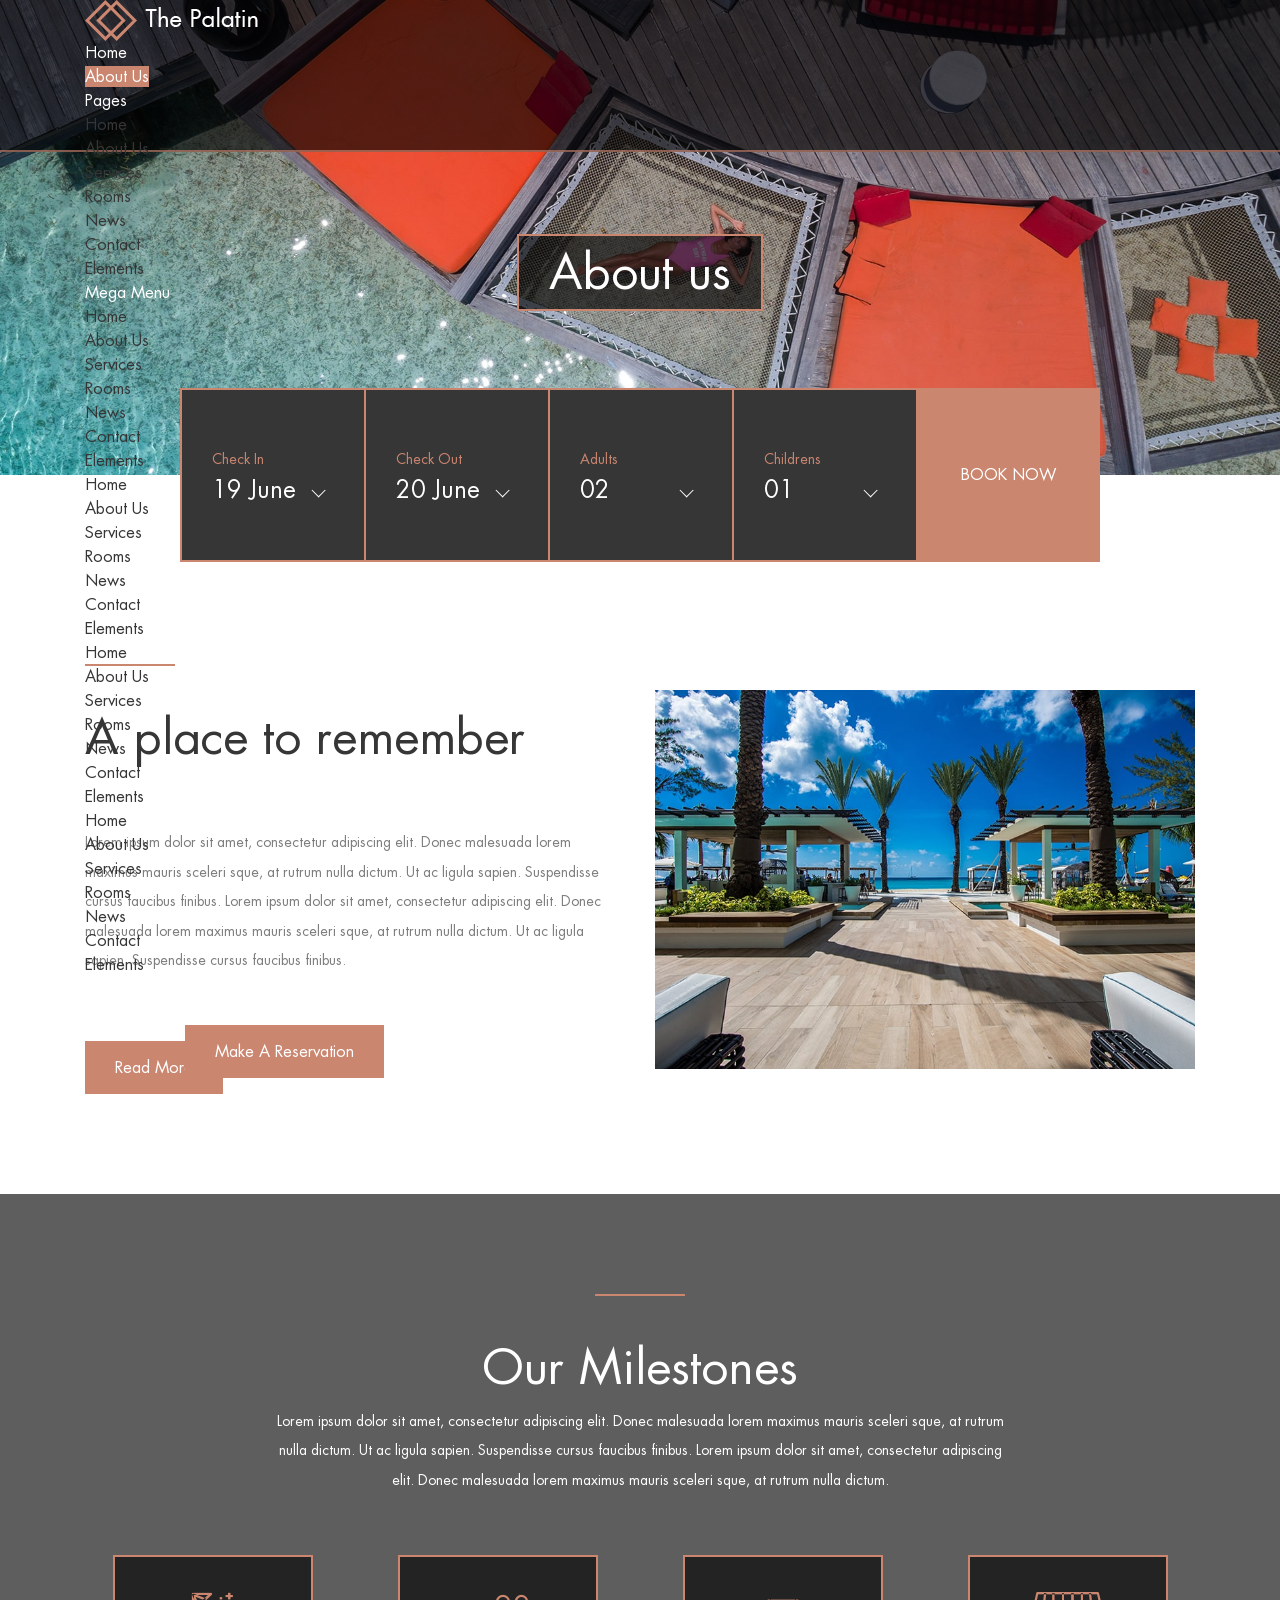
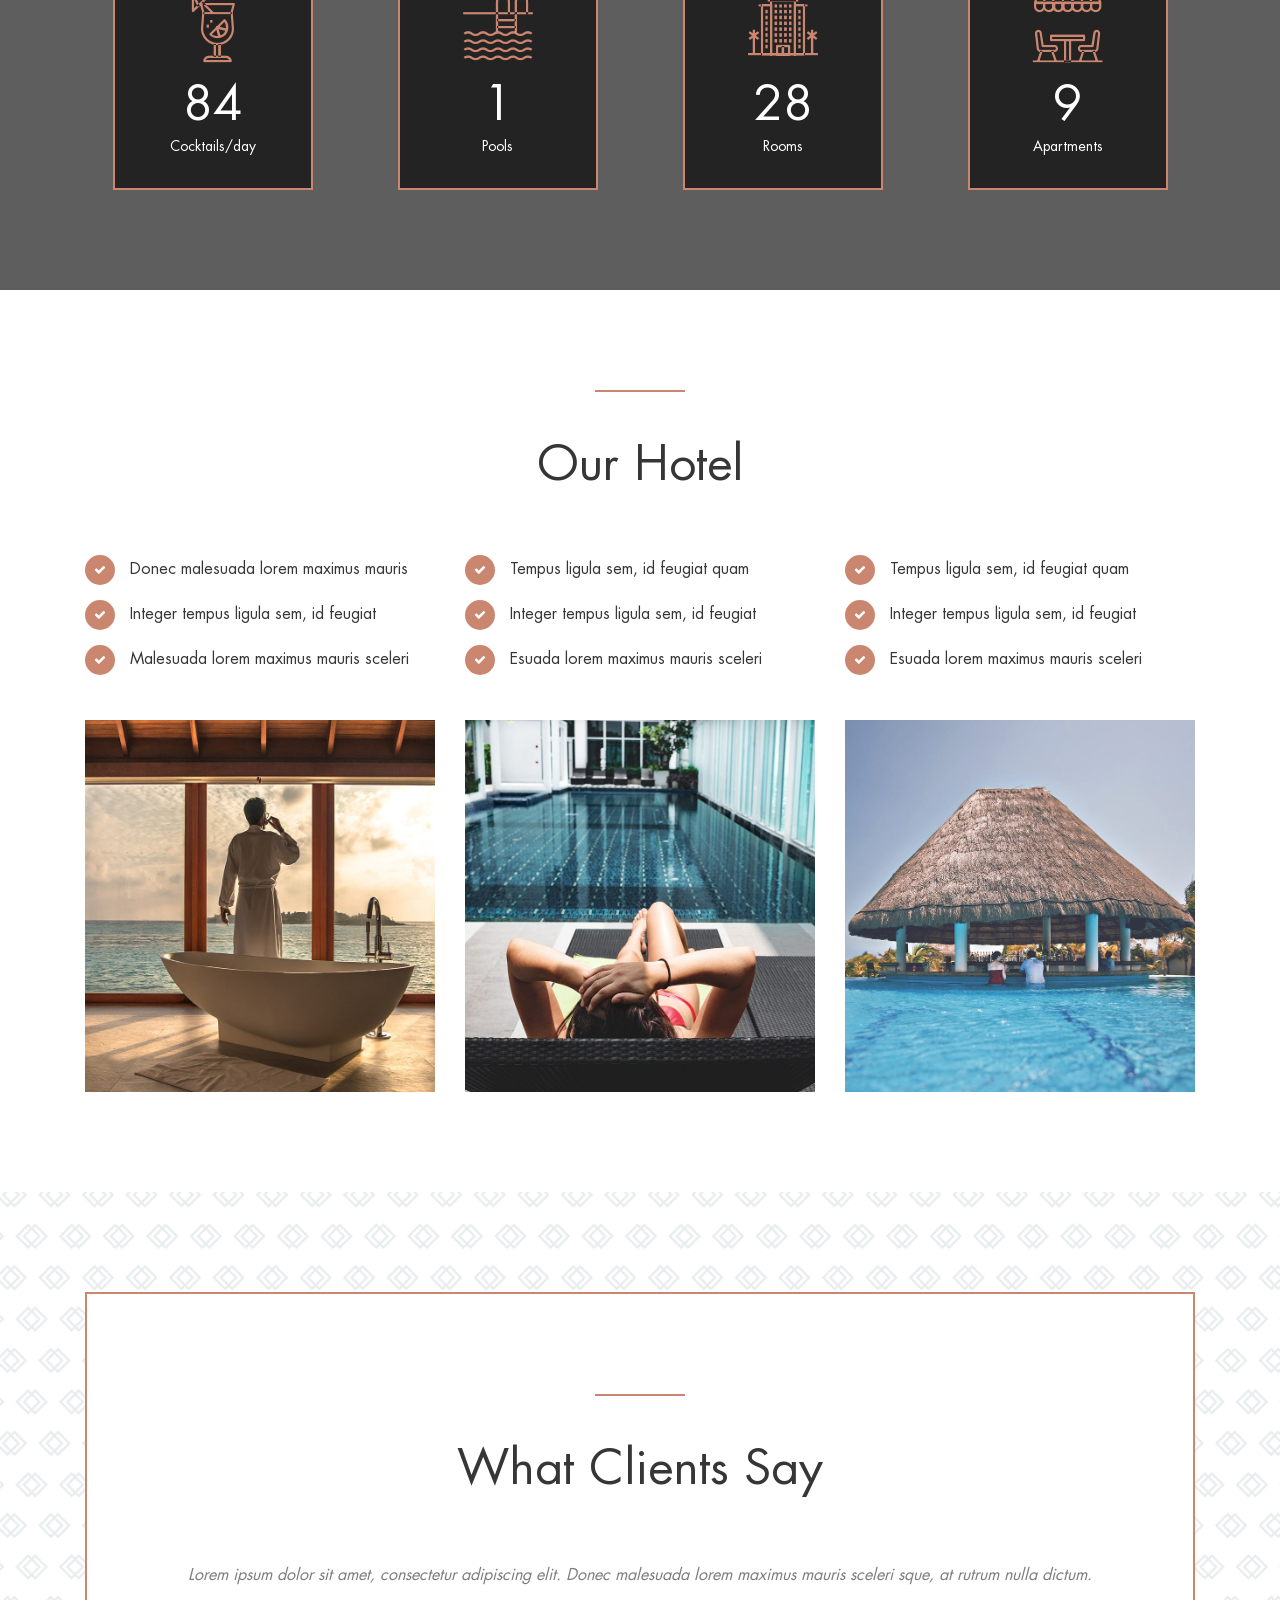
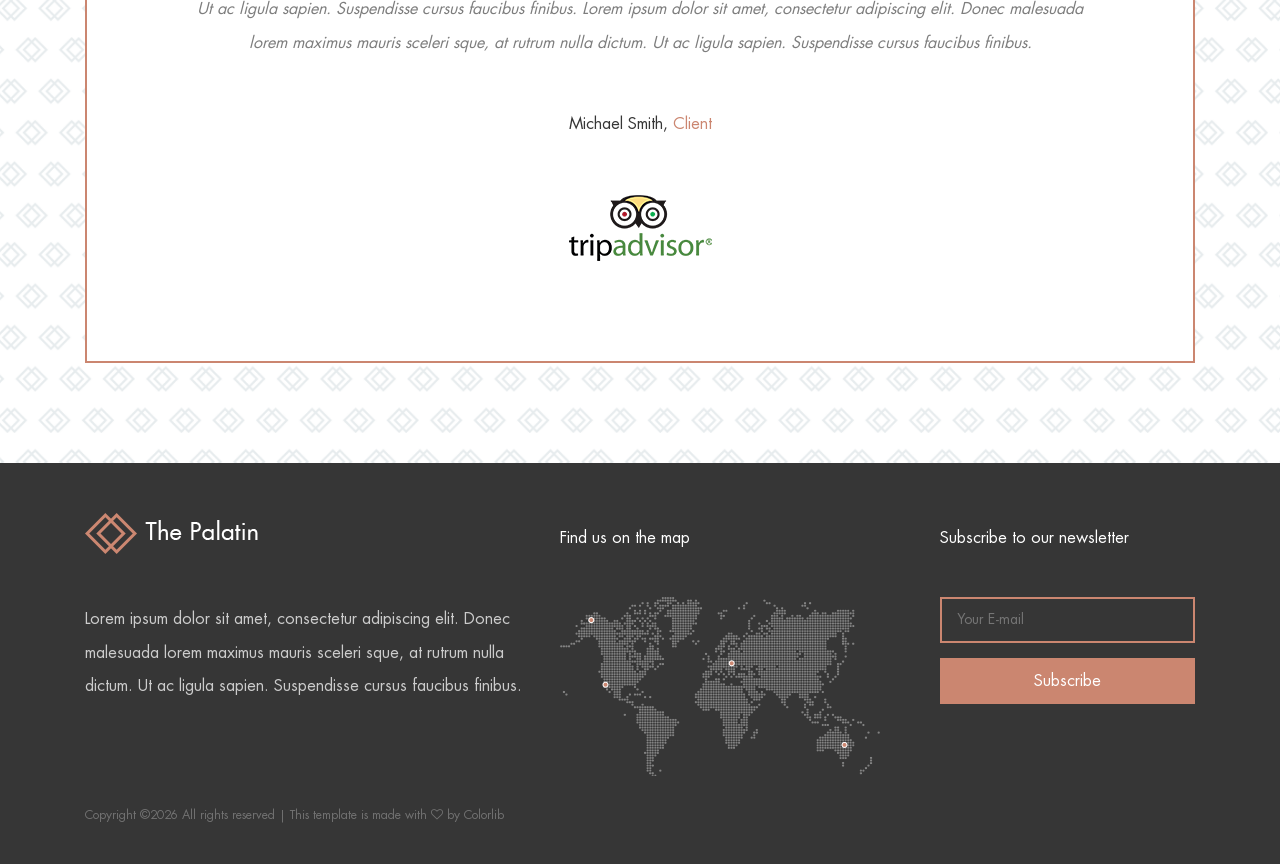
==== commit 76159d45: "undo to first" ====
--- a/about-us.html
+++ b/about-us.html
@@ -9,7 +9,7 @@
     <!-- The above 4 meta tags *must* come first in the head; any other head content must come *after* these tags -->
 
     <!-- Title -->
-    <title>Coco Beach Hotel Jomtien Pattaya</title>
+    <title>The Palatin - Hotel &amp; Resort Template</title>
 
     <!-- Favicon -->
     <link rel="icon" href="img/core-img/favicon.ico">
@@ -37,7 +37,7 @@
                     <nav class="classy-navbar justify-content-between" id="palatinNav">
 
                         <!-- Nav brand -->
-                        <a href="index" class="nav-brand"><img src="img/core-img/logo.png" width="200px" alt=""></a>
+                        <a href="index.html" class="nav-brand"><img src="img/core-img/logo.png" alt=""></a>
 
                         <!-- Navbar Toggler -->
                         <div class="classy-navbar-toggler">
@@ -55,61 +55,61 @@
                             <!-- Nav Start -->
                             <div class="classynav">
                                 <ul>
-                                    <li><a href="index">Home</a></li>
-                                    <li class="active"><a href="about-us">About Us</a></li>
+                                    <li><a href="index.html">Home</a></li>
+                                    <li class="active"><a href="about-us.html">About Us</a></li>
                                     <li><a href="#">Pages</a>
                                         <ul class="dropdown">
-                                            <li><a href="index">Home</a></li>
-                                            <li><a href="about-us">About Us</a></li>
-                                            <li><a href="services">Services</a></li>
-                                            <li><a href="rooms">Rooms</a></li>
-                                            <li><a href="blog">News</a></li>
-                                            <li><a href="contact">Contact</a></li>
-                                            <li><a href="elements">Elements</a></li>
+                                            <li><a href="index.html">Home</a></li>
+                                            <li><a href="about-us.html">About Us</a></li>
+                                            <li><a href="services.html">Services</a></li>
+                                            <li><a href="rooms.html">Rooms</a></li>
+                                            <li><a href="blog.html">News</a></li>
+                                            <li><a href="contact.html">Contact</a></li>
+                                            <li><a href="elements.html">Elements</a></li>
                                         </ul>
                                     </li>
-                                    <!-- <li><a href="#">Mega Menu</a>
+                                    <li><a href="#">Mega Menu</a>
                                         <div class="megamenu">
                                             <ul class="single-mega cn-col-4">
-                                                <li><a href="index">Home</a></li>
-                                                <li><a href="about-us">About Us</a></li>
-                                                <li><a href="services">Services</a></li>
-                                                <li><a href="rooms">Rooms</a></li>
-                                                <li><a href="blog">News</a></li>
-                                                <li><a href="contact">Contact</a></li>
-                                                <li><a href="elements">Elements</a></li>
+                                                <li><a href="index.html">Home</a></li>
+                                                <li><a href="about-us.html">About Us</a></li>
+                                                <li><a href="services.html">Services</a></li>
+                                                <li><a href="rooms.html">Rooms</a></li>
+                                                <li><a href="blog.html">News</a></li>
+                                                <li><a href="contact.html">Contact</a></li>
+                                                <li><a href="elements.html">Elements</a></li>
                                             </ul>
                                             <ul class="single-mega cn-col-4">
-                                                <li><a href="index">Home</a></li>
-                                                <li><a href="about-us">About Us</a></li>
-                                                <li><a href="services">Services</a></li>
-                                                <li><a href="rooms">Rooms</a></li>
-                                                <li><a href="blog">News</a></li>
-                                                <li><a href="contact">Contact</a></li>
-                                                <li><a href="elements">Elements</a></li>
+                                                <li><a href="index.html">Home</a></li>
+                                                <li><a href="about-us.html">About Us</a></li>
+                                                <li><a href="services.html">Services</a></li>
+                                                <li><a href="rooms.html">Rooms</a></li>
+                                                <li><a href="blog.html">News</a></li>
+                                                <li><a href="contact.html">Contact</a></li>
+                                                <li><a href="elements.html">Elements</a></li>
                                             </ul>
                                             <ul class="single-mega cn-col-4">
-                                                <li><a href="index">Home</a></li>
-                                                <li><a href="about-us">About Us</a></li>
-                                                <li><a href="services">Services</a></li>
-                                                <li><a href="rooms">Rooms</a></li>
-                                                <li><a href="blog">News</a></li>
-                                                <li><a href="contact">Contact</a></li>
-                                                <li><a href="elements">Elements</a></li>
+                                                <li><a href="index.html">Home</a></li>
+                                                <li><a href="about-us.html">About Us</a></li>
+                                                <li><a href="services.html">Services</a></li>
+                                                <li><a href="rooms.html">Rooms</a></li>
+                                                <li><a href="blog.html">News</a></li>
+                                                <li><a href="contact.html">Contact</a></li>
+                                                <li><a href="elements.html">Elements</a></li>
                                             </ul>
                                             <ul class="single-mega cn-col-4">
-                                                <li><a href="index">Home</a></li>
-                                                <li><a href="about-us">About Us</a></li>
-                                                <li><a href="services">Services</a></li>
-                                                <li><a href="rooms">Rooms</a></li>
-                                                <li><a href="blog">News</a></li>
-                                                <li><a href="contact">Contact</a></li>
-                                                <li><a href="elements">Elements</a></li>
+                                                <li><a href="index.html">Home</a></li>
+                                                <li><a href="about-us.html">About Us</a></li>
+                                                <li><a href="services.html">Services</a></li>
+                                                <li><a href="rooms.html">Rooms</a></li>
+                                                <li><a href="blog.html">News</a></li>
+                                                <li><a href="contact.html">Contact</a></li>
+                                                <li><a href="elements.html">Elements</a></li>
                                             </ul>
                                         </div>
-                                    </li> -->
-                                    <li><a href="services">Services</a></li>
-                                    <li><a href="contact">Contact</a></li>
+                                    </li>
+                                    <li><a href="services.html">Services</a></li>
+                                    <li><a href="contact.html">Contact</a></li>
                                 </ul>
 
                                 <!-- Button -->
@@ -136,13 +136,13 @@
     <!-- ##### Breadcumb Area End ##### -->
 
     <!-- ##### Book Now Area Start ##### -->
-    <!-- <div class="book-now-area">
+    <div class="book-now-area">
         <div class="container">
             <div class="row justify-content-center">
                 <div class="col-12 col-lg-10">
                     <div class="book-now-form">
                         <form action="#">
-                            <!-- Form Group 
+                            <!-- Form Group -->
                             <div class="form-group">
                                 <label for="select1">Check In</label>
                                 <select class="form-control" id="select1">
@@ -156,7 +156,7 @@
                                 </select>
                             </div>
 
-                            <!-- Form Group 
+                            <!-- Form Group -->
                             <div class="form-group">
                                 <label for="select2">Check Out</label>
                                 <select class="form-control" id="select2">
@@ -171,7 +171,7 @@
                                 </select>
                             </div>
 
-                            <!-- Form Group 
+                            <!-- Form Group -->
                             <div class="form-group">
                                 <label for="select3">Adults</label>
                                 <select class="form-control" id="select3">
@@ -183,7 +183,7 @@
                                 </select>
                             </div>
 
-                            <!-- Form Group 
+                            <!-- Form Group -->
                             <div class="form-group">
                                 <label for="select4">Childrens</label>
                                 <select class="form-control" id="select4">
@@ -195,14 +195,14 @@
                                 </select>
                             </div>
 
-                            <!-- Button 
+                            <!-- Button -->
                             <button type="submit">Book Now</button>
                         </form>
                     </div>
                 </div>
             </div>
         </div>
-    </div> -->
+    </div>
     <!-- ##### Book Now Area End ##### -->
 
     <!-- ##### About Us Area Start ##### -->
@@ -441,8 +441,6 @@
     <script src="js/bootstrap/bootstrap.min.js"></script>
     <!-- All Plugins js -->
     <script src="js/plugins/plugins.js"></script>
-    <!-- Navbar Loader js -->
-    <script src="js/navbar-loader.js"></script>
     <!-- Active js -->
     <script src="js/active.js"></script>
 </body>
--- a/style.css
+++ b/style.css
@@ -31,7 +31,6 @@
     :: 18.3.0 Tabs Area CSS
 */
 /* :: 1.0 Import Fonts */
-@import url('https://fonts.googleapis.com/css2?family=Montserrat:wght@300;400;500;600;700&display=swap');
 @import url(css/bootstrap.min.css);
 @import url(css/classy-nav.css);
 @import url(css/owl.carousel.min.css);
@@ -40,6 +39,11 @@
 @import url(css/font-awesome.min.css);
 @import url(css/nice-select.css);
 @import url(css/travel-icon.css);
+@font-face {
+  font-family: 'FuturaLT-Book';
+  src: url("fonts/FuturaLT-Book.eot?#iefix") format("embedded-opentype"), url("fonts/FuturaLT-Book.woff") format("woff"), url("fonts/FuturaLT-Book.ttf") format("truetype"), url("fonts/FuturaLT-Book.svg#FuturaLT-Book") format("svg");
+  font-weight: normal;
+  font-style: normal; }
 /* :: 2.0 Import All CSS */
 /* :: 3.0 Base CSS */
 * {
@@ -47,7 +51,7 @@
   padding: 0; }
 
 body {
-  font-family: "Montserrat", sans-serif;
+  font-family: "FuturaLT-Book";
   font-size: 14px; }
 
 h1,
@@ -178,7 +182,7 @@
   .section-heading .line- {
     width: 90px;
     height: 2px;
-    background-color: #055c9d;
+    background-color: #cb8670;
     display: block;
     margin-bottom: 40px; }
   .section-heading h2 {
@@ -219,7 +223,7 @@
     height: 19px;
     display: inline-block;
     border-radius: 50%;
-    background: #055c9d; }
+    background: #cb8670; }
   .preloader .cssload-loading i:first-child {
     opacity: 0;
     animation: cssload-loading-ani2 0.58s linear infinite;
@@ -341,7 +345,7 @@
 
 /* :: 3.7.0 ScrollUp */
 #scrollUp {
-  background-color: #055c9d;
+  background-color: #cb8670;
   border-radius: 0;
   bottom: 50px;
   box-shadow: 0 2px 6px 0 rgba(0, 0, 0, 0.3);
@@ -359,7 +363,7 @@
 
 /* :: 3.8.0 Palatin Button */
 .palatin-btn {
-  background-color: #055c9d;
+  background-color: #cb8670;
   -webkit-transition-duration: 500ms;
   transition-duration: 500ms;
   position: relative;
@@ -383,17 +387,17 @@
     color: #ffffff; }
     .palatin-btn.btn-2:hover, .palatin-btn.btn-2:focus {
       font-size: 16px;
-      background-color: #055c9d;
+      background-color: #cb8670;
       color: #ffffff; }
   .palatin-btn.btn-3 {
     background-color: #ffffff;
-    color: #055c9d;
-    border: 2px solid #055c9d;
+    color: #cb8670;
+    border: 2px solid #cb8670;
     height: 49px;
     line-height: 48px; }
     .palatin-btn.btn-3:hover, .palatin-btn.btn-3:focus {
       font-size: 16px;
-      background-color: #055c9d;
+      background-color: #cb8670;
       color: #ffffff; }
 
 /* :: 4.0 Header Area CSS */
@@ -430,23 +434,22 @@
         text-transform: capitalize;
         color: #ffffff;
         font-size: 16px;
-        background-color: transparent;
-        padding: 0 25px; }
+        background-color: transparent; }
         .header-area .palatin-main-menu .classy-navbar .classynav ul li a:hover, .header-area .palatin-main-menu .classy-navbar .classynav ul li a:focus {
           color: #ffffff;
-          background-color: #055c9d; }
+          background-color: #cb8670; }
         @media only screen and (min-width: 992px) and (max-width: 1199px) {
           .header-area .palatin-main-menu .classy-navbar .classynav ul li a {
             font-size: 14px; } }
         @media only screen and (min-width: 768px) and (max-width: 991px) {
           .header-area .palatin-main-menu .classy-navbar .classynav ul li a {
-            background-color: #055c9d; } }
+            background-color: #cb8670; } }
         @media only screen and (max-width: 767px) {
           .header-area .palatin-main-menu .classy-navbar .classynav ul li a {
-            background-color: #055c9d; } }
+            background-color: #cb8670; } }
       .header-area .palatin-main-menu .classy-navbar .classynav ul li.active a {
         color: #ffffff;
-        background-color: #055c9d; }
+        background-color: #cb8670; }
       .header-area .palatin-main-menu .classy-navbar .classynav ul li.megamenu-item > a::after,
       .header-area .palatin-main-menu .classy-navbar .classynav ul li.has-down > a::after {
         color: #ffffff; }
@@ -462,7 +465,7 @@
           .header-area .palatin-main-menu .classy-navbar .classynav ul li ul li a {
             color: #ffffff; } }
       .header-area .palatin-main-menu .classy-navbar .menu-btn {
-        margin-left: 150px; }
+        margin-left: 100px; }
         @media only screen and (min-width: 992px) and (max-width: 1199px) {
           .header-area .palatin-main-menu .classy-navbar .menu-btn {
             margin-left: 30px; } }
@@ -497,28 +500,10 @@
 
 @media only screen and (min-width: 768px) and (max-width: 991px) {
   .breakpoint-on .classy-navbar .classy-menu {
-    background-color: #055c9d; } }
+    background-color: #cb8670; } }
 @media only screen and (max-width: 767px) {
-
-/* --- Navbar layout improvements to prevent menu overflow --- */
-.header-area .palatin-main-menu .classy-navbar .classynav ul {
-  white-space: nowrap;
-}
-
-.header-area .palatin-main-menu .classy-navbar .classynav ul li {
-  display: inline-block;
-}
-
-.header-area .palatin-main-menu .classy-navbar .classynav ul li a {
-  padding: 12px 18px;
-}
-
-.header-area .palatin-main-menu .classy-nav-container {
-  max-width: 1200px;
-}
-
   .breakpoint-on .classy-navbar .classy-menu {
-    background-color: #055c9d; } }
+    background-color: #cb8670; } }
 
 @media only screen and (min-width: 768px) and (max-width: 991px) {
   .classynav ul li .megamenu .single-mega.cn-col-4 {
@@ -566,7 +551,7 @@
       .hero-slides .owl-dots .owl-dot.active, .hero-slides .owl-dots .owl-dot:hover, .hero-slides .owl-dots .owl-dot:focus {
         color: #ffffff;
         background-color: #1b3f4c;
-        border: 2px solid #055c9d;
+        border: 2px solid #cb8670;
         box-shadow: none; }
 
 .single-hero-slide {
@@ -597,7 +582,7 @@
     display: inline-block;
     padding: 60px 50px;
     background-color: rgba(0, 0, 0, 0.63);
-    border: 2px solid #055c9d;
+    border: 2px solid #cb8670;
     text-align: center; }
     @media only screen and (min-width: 992px) and (max-width: 1199px) {
       .single-hero-slide .hero-slides-content {
@@ -611,7 +596,7 @@
     .single-hero-slide .hero-slides-content .line {
       width: 90px;
       height: 2px;
-      background-color: #055c9d;
+      background-color: #cb8670;
       margin: 0 auto 30px; }
     .single-hero-slide .hero-slides-content h2 {
       position: relative;
@@ -701,9 +686,9 @@
       width: 20%;
       height: 174px;
       background-color: #363636;
-      border-left: 2px solid #055c9d;
-      border-top: 2px solid #055c9d;
-      border-bottom: 2px solid #055c9d;
+      border-left: 2px solid #cb8670;
+      border-top: 2px solid #cb8670;
+      border-bottom: 2px solid #cb8670;
       margin-bottom: 0;
       padding: 0 30px; }
       @media only screen and (min-width: 768px) and (max-width: 991px) {
@@ -720,16 +705,16 @@
           width: 100%;
           height: 100px;
           border-bottom: 0 solid transparent;
-          border-right: 2px solid #055c9d; } }
+          border-right: 2px solid #cb8670; } }
     .book-now-form form .form-group label {
-      color: #055c9d;
+      color: #cb8670;
       display: block;
       font-size: 14px;
       width: 100%; }
     .book-now-form form button {
-      border-right: 2px solid #055c9d;
+      border-right: 2px solid #cb8670;
       font-size: 16px;
-      background-color: #055c9d;
+      background-color: #cb8670;
       text-transform: uppercase;
       color: #ffffff;
       cursor: pointer;
@@ -842,7 +827,7 @@
       height: 30px;
       text-align: center;
       font-size: 12px;
-      background-color: #055c9d;
+      background-color: #cb8670;
       border-radius: 50%;
       line-height: 30px;
       color: #ffffff; }
@@ -853,7 +838,7 @@
   z-index: 1;
   width: 100%;
   padding: 70px 50px;
-  border: 2px solid #055c9d;
+  border: 2px solid #cb8670;
   background-color: rgba(0, 0, 0, 0.63); }
   @media only screen and (max-width: 767px) {
     .pool-content {
@@ -867,7 +852,7 @@
         margin-top: 30px; } }
     .pool-content .pool-feature i {
       font-size: 70px;
-      color: #055c9d;
+      color: #cb8670;
       margin-bottom: 15px;
       display: block; }
     .pool-content .pool-feature p {
@@ -902,7 +887,7 @@
     transform: translateX(-50%);
     padding: 10px 15px;
     background-color: #181818;
-    border: 2px solid #055c9d;
+    border: 2px solid #cb8670;
     display: inline-block;
     margin-bottom: 0;
     line-height: 1;
@@ -917,14 +902,14 @@
     right: 20px;
     bottom: 20px;
     width: calc(100% - 40px);
-    border: 2px solid #055c9d;
+    border: 2px solid #cb8670;
     text-align: center;
     -webkit-transition-duration: 500ms;
     transition-duration: 500ms; }
     .single-rooms-area .rooms-text .line {
       width: 90px;
       height: 2px;
-      background-color: #055c9d;
+      background-color: #cb8670;
       display: block;
       margin: 0 auto 20px; }
     .single-rooms-area .rooms-text h4 {
@@ -964,7 +949,7 @@
       .pagination-area .pagination .page-item .page-link:hover, .pagination-area .pagination .page-item .page-link:focus {
         color: #ffffff;
         background-color: #616161;
-        border: 2px solid #055c9d;
+        border: 2px solid #cb8670;
         box-shadow: none; }
     .pagination-area .pagination .page-item:first-child .page-link {
       margin-left: 0;
@@ -976,7 +961,7 @@
     .pagination-area .pagination .page-item.active .page-link {
       color: #ffffff;
       background-color: #616161;
-      border: 2px solid #055c9d; }
+      border: 2px solid #cb8670; }
 
 /* :: 10.0 Services Area CSS */
 .services-intro {
@@ -1008,7 +993,7 @@
       left: 50%;
       z-index: 50;
       background-color: rgba(255, 255, 255, 0.85);
-      border: 2px solid #055c9d;
+      border: 2px solid #cb8670;
       padding: 30px;
       -webkit-transform: translate(-50%, -50%);
       transform: translate(-50%, -50%); }
@@ -1017,7 +1002,7 @@
           width: 85%; } }
       .core-features-area .single-core-feature .feature-content i {
         font-size: 60px;
-        color: #055c9d;
+        color: #cb8670;
         margin-bottom: 30px;
         display: block; }
       .core-features-area .single-core-feature .feature-content h3 {
@@ -1040,7 +1025,7 @@
   .single-service-area i {
     display: block;
     margin-bottom: 30px;
-    color: #055c9d;
+    color: #cb8670;
     font-size: 60px; }
   .single-service-area h4 {
     font-size: 30px;
@@ -1087,7 +1072,7 @@
         height: 30px;
         text-align: center;
         font-size: 12px;
-        background-color: #055c9d;
+        background-color: #cb8670;
         border-radius: 50%;
         line-height: 30px;
         color: #ffffff; }
@@ -1096,7 +1081,7 @@
 .testimonial-content {
   position: relative;
   z-index: 1;
-  border: 2px solid #055c9d;
+  border: 2px solid #cb8670;
   background-color: #ffffff;
   padding: 100px;
   width: 100%; }
@@ -1118,7 +1103,7 @@
       margin-top: 55px;
       margin-bottom: 60px; }
       .testimonial-content .single-testimonial h6 span {
-        color: #055c9d; }
+        color: #cb8670; }
       @media only screen and (max-width: 767px) {
         .testimonial-content .single-testimonial h6 {
           margin-top: 25px;
@@ -1148,7 +1133,7 @@
       width: 100%;
       height: 46px;
       background-color: transparent;
-      border: 2px solid #055c9d;
+      border: 2px solid #cb8670;
       padding: 0 15px;
       color: #ffffff; }
     .footer-area .footer-widget-area .subscribe-form button {
@@ -1161,7 +1146,7 @@
       margin-top: 15px;
       color: #ffffff;
       cursor: pointer;
-      background-color: #055c9d; }
+      background-color: #cb8670; }
       .footer-area .footer-widget-area .subscribe-form button:hover, .footer-area .footer-widget-area .subscribe-form button:focus {
         background-color: #363636; }
   .footer-area .copywrite-text {
@@ -1197,7 +1182,7 @@
       color: #ffffff;
       margin-bottom: 0;
       padding: 5px 30px;
-      border: 2px solid #055c9d;
+      border: 2px solid #cb8670;
       background-color: rgba(0, 0, 0, 0.63); }
       @media only screen and (min-width: 768px) and (max-width: 991px) {
         .breadcumb-area .bradcumbContent h2 {
@@ -1217,7 +1202,7 @@
     position: relative;
     z-index: 1;
     width: 80%;
-    border: 2px solid #055c9d;
+    border: 2px solid #cb8670;
     padding: 50px 40px 30px;
     left: 10%;
     text-align: center;
@@ -1240,7 +1225,7 @@
       display: block;
       margin-bottom: 10px; }
       .single-blog-post .post-content .post-title:hover, .single-blog-post .post-content .post-title:focus {
-        color: #055c9d; }
+        color: #cb8670; }
       @media only screen and (max-width: 767px) {
         .single-blog-post .post-content .post-title {
           font-size: 20px;
@@ -1316,7 +1301,7 @@
       display: inline-block;
       margin-right: 15px; }
       .contact-area .contact-info .social-info a:hover, .contact-area .contact-info .social-info a:focus {
-        color: #055c9d; }
+        color: #cb8670; }
 
 .single-contact-information {
   position: relative;
@@ -1343,7 +1328,7 @@
       margin-bottom: 0; }
     .single-contact-information .contact-content p:first-child {
       font-size: 18px;
-      color: #055c9d;
+      color: #cb8670;
       margin-bottom: 0;
       -webkit-box-flex: 0;
       -ms-flex: 0 0 90px;
@@ -1384,7 +1369,7 @@
       height: 52px; }
       .contact-form-area form input:focus,
       .contact-form-area form textarea:focus {
-        border-color: #055c9d;
+        border-color: #cb8670;
         box-shadow: none; }
     .contact-form-area form textarea {
       height: 180px; }
@@ -1426,10 +1411,10 @@
   position: relative;
   z-index: 1;
   padding: 50px 30px;
-  border: 2px solid #055c9d;
+  border: 2px solid #cb8670;
   text-align: center; }
   .single-icon i {
-    color: #055c9d;
+    color: #cb8670;
     font-size: 70px;
     display: block;
     margin-bottom: 30px; }
@@ -1442,7 +1427,7 @@
   z-index: 1;
   width: 200px;
   padding: 35px 15px;
-  border: 2px solid #055c9d;
+  border: 2px solid #cb8670;
   text-align: center;
   background-color: #363636;
   margin: 0 auto;
@@ -1454,7 +1439,7 @@
     display: block;
     font-size: 70px;
     margin-bottom: 10px;
-    color: #055c9d; }
+    color: #cb8670; }
   .single-cool-fact .scf-text h2 {
     font-size: 48px;
     margin-bottom: 5px;
@@ -1474,7 +1459,7 @@
     color: #ffffff;
     line-height: 1; }
   .single-cool-fact:hover, .single-cool-fact:focus {
-    background-color: #055c9d; }
+    background-color: #cb8670; }
     .single-cool-fact:hover .scf-text i, .single-cool-fact:focus .scf-text i {
       color: #ffffff; }
 
@@ -1490,9 +1475,9 @@
 .single-accordion h6 {
   margin-bottom: 0; }
   .single-accordion h6 a {
-    background-color: #055c9d;
+    background-color: #cb8670;
     border-radius: 0;
-    border: 2px solid #055c9d;
+    border: 2px solid #cb8670;
     color: #ffffff;
     display: block;
     margin: 0;
@@ -1520,7 +1505,7 @@
       transition-duration: 500ms;
       background-color: #ffffff;
       color: #7d7d7d;
-      border: 2px solid #055c9d; }
+      border: 2px solid #cb8670; }
       .single-accordion h6 a.collapsed span {
         color: #7d7d7d; }
         .single-accordion h6 a.collapsed span.accor-close {
@@ -1543,11 +1528,11 @@
     margin-bottom: 30px; }
     .palatin-tabs-content .nav-tabs .nav-link {
       background-color: #ffffff;
-      border: 2px solid #055c9d;
+      border: 2px solid #cb8670;
       padding: 0 20px;
       height: 58px;
       line-height: 58px;
-      color: #055c9d;
+      color: #7d7d7d;
       margin: 0 2px;
       border-radius: 0; }
       @media only screen and (min-width: 992px) and (max-width: 1199px) {
@@ -1562,7 +1547,7 @@
         .palatin-tabs-content .nav-tabs .nav-link {
           padding: 0 15px; } }
       .palatin-tabs-content .nav-tabs .nav-link.active {
-        background-color: #055c9d;
+        background-color: #cb8670;
         color: #ffffff; }
   .palatin-tabs-content .palatin-tab-text p {
     margin-bottom: 0; }
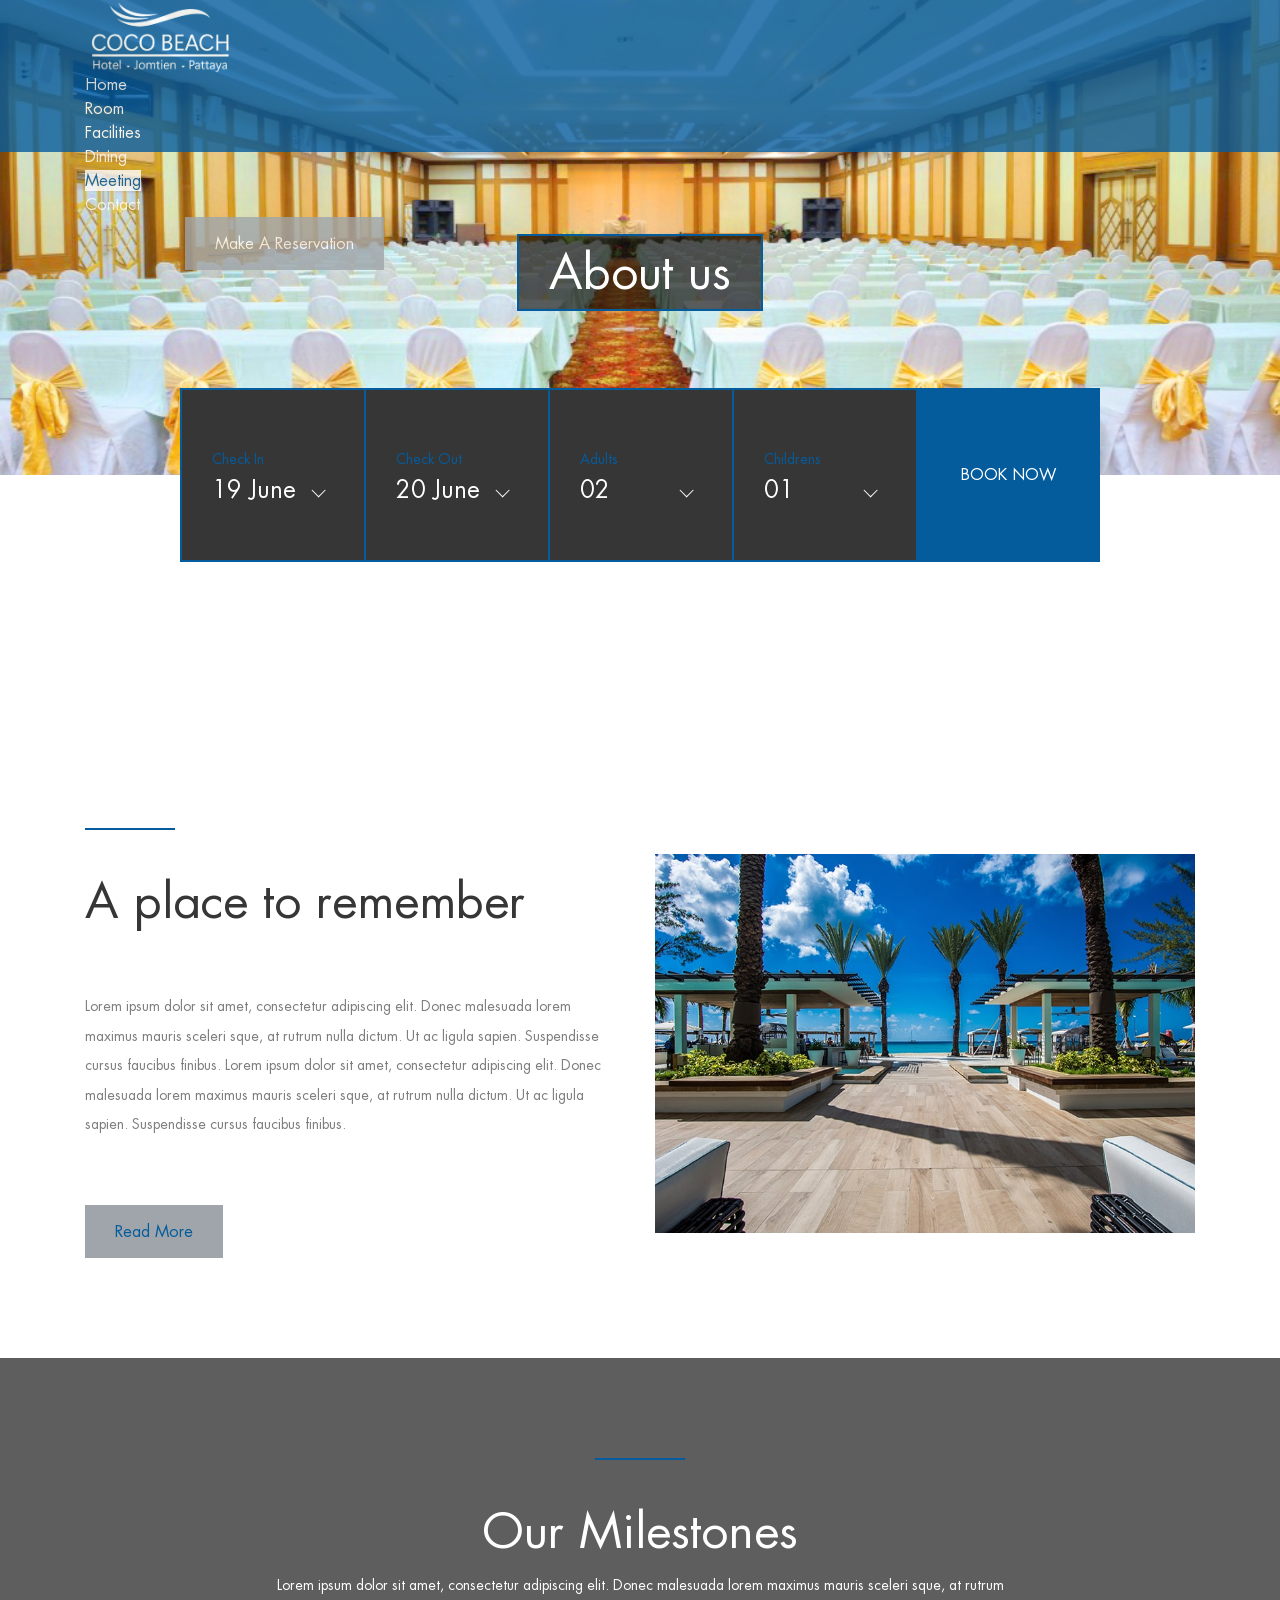
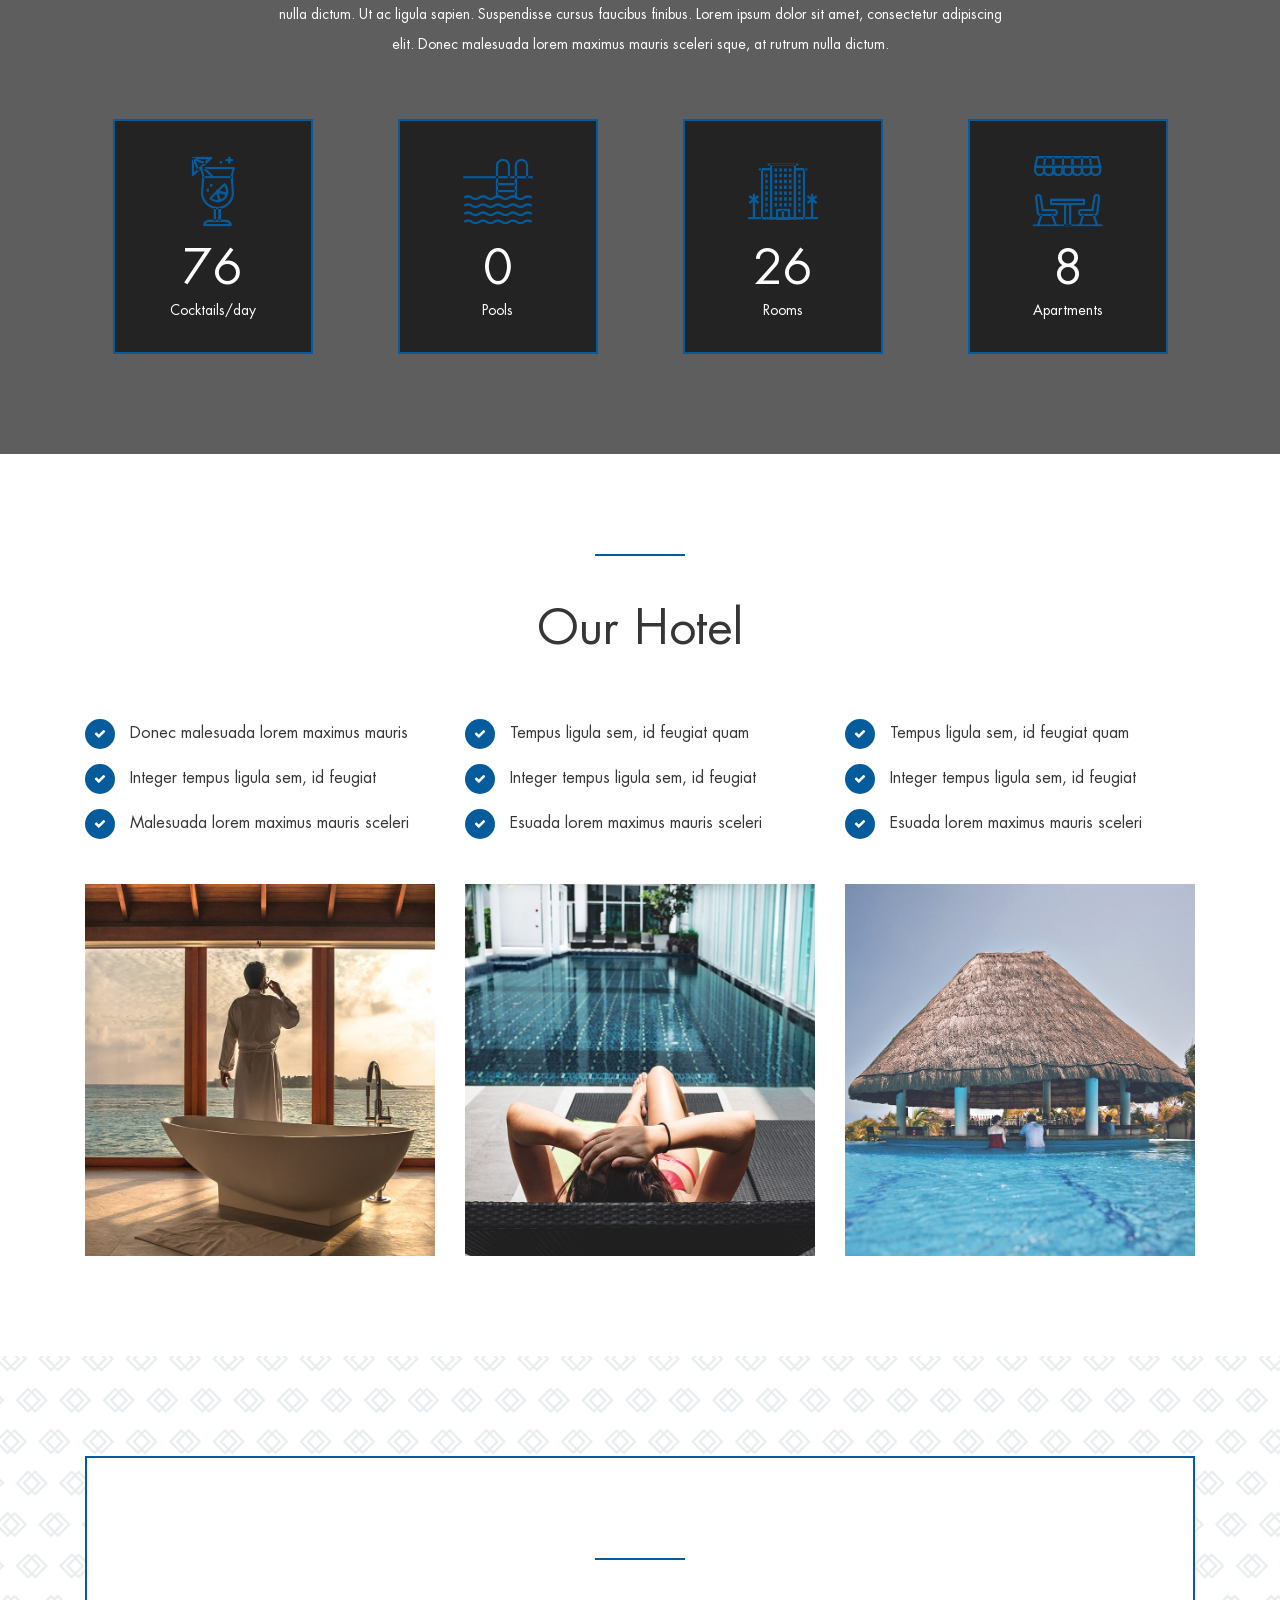
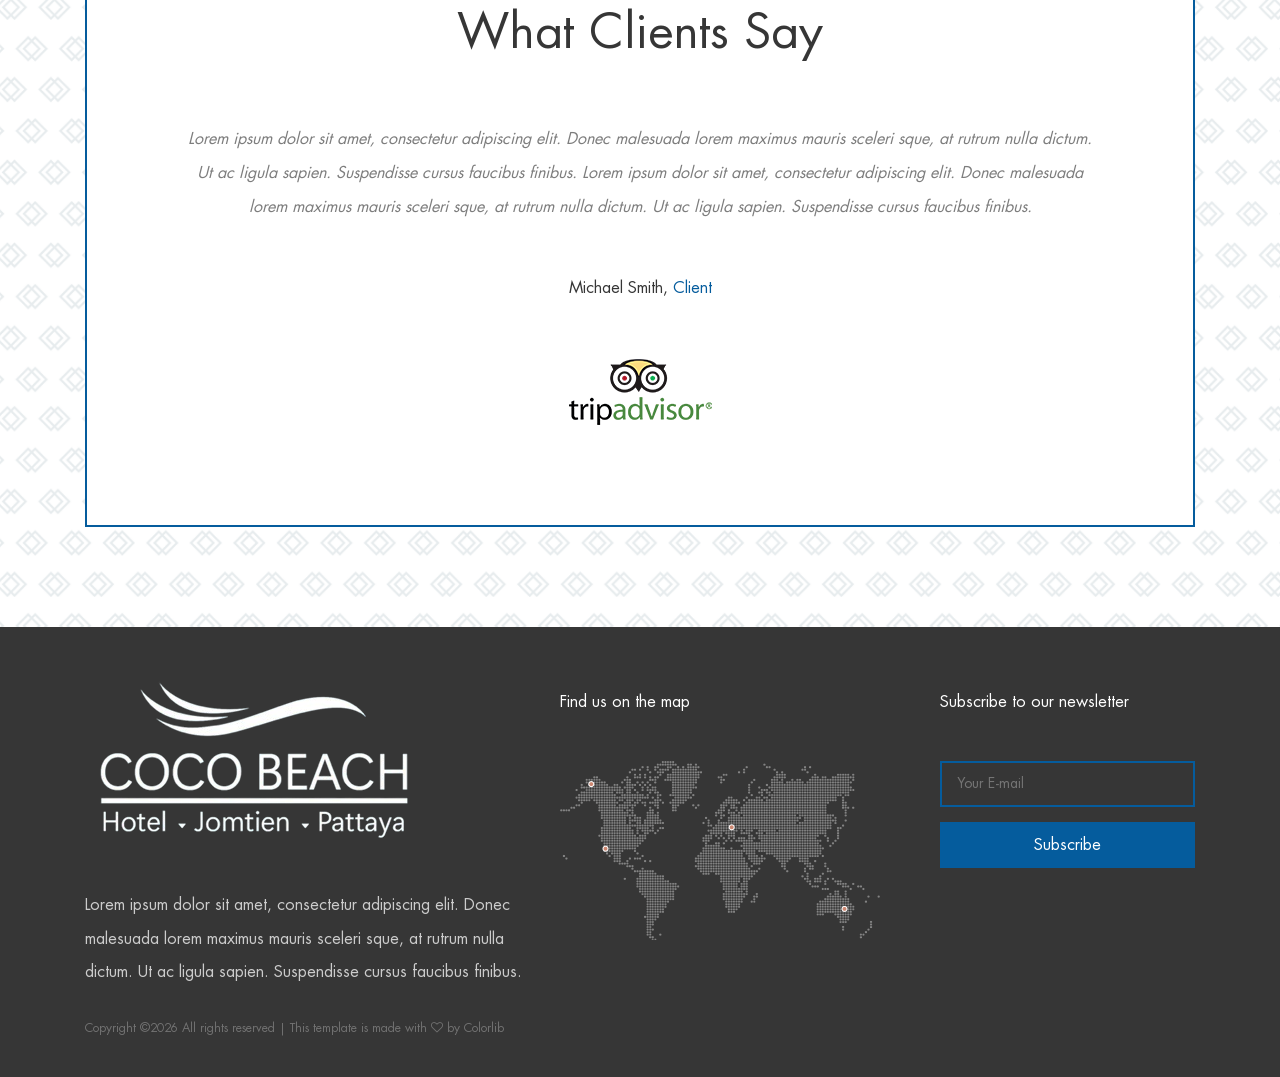
==== commit 0c05a21e: "edit navbar color theme img hero section" ====
--- a/about-us.html
+++ b/about-us.html
@@ -15,7 +15,7 @@
     <link rel="icon" href="img/core-img/favicon.ico">
 
     <!-- Core Stylesheet -->
-    <link rel="stylesheet" href="style.css">
+    <link rel="stylesheet" href="style.css?v=1.8">
 
 </head>
 
@@ -37,7 +37,7 @@
                     <nav class="classy-navbar justify-content-between" id="palatinNav">
 
                         <!-- Nav brand -->
-                        <a href="index.html" class="nav-brand"><img src="img/core-img/logo.png" alt=""></a>
+                        <a href="index" class="nav-brand"><img src="img/core-img/logo.png" width="150px" alt=""></a>
 
                         <!-- Navbar Toggler -->
                         <div class="classy-navbar-toggler">
@@ -55,61 +55,12 @@
                             <!-- Nav Start -->
                             <div class="classynav">
                                 <ul>
-                                    <li><a href="index.html">Home</a></li>
-                                    <li class="active"><a href="about-us.html">About Us</a></li>
-                                    <li><a href="#">Pages</a>
-                                        <ul class="dropdown">
-                                            <li><a href="index.html">Home</a></li>
-                                            <li><a href="about-us.html">About Us</a></li>
-                                            <li><a href="services.html">Services</a></li>
-                                            <li><a href="rooms.html">Rooms</a></li>
-                                            <li><a href="blog.html">News</a></li>
-                                            <li><a href="contact.html">Contact</a></li>
-                                            <li><a href="elements.html">Elements</a></li>
-                                        </ul>
-                                    </li>
-                                    <li><a href="#">Mega Menu</a>
-                                        <div class="megamenu">
-                                            <ul class="single-mega cn-col-4">
-                                                <li><a href="index.html">Home</a></li>
-                                                <li><a href="about-us.html">About Us</a></li>
-                                                <li><a href="services.html">Services</a></li>
-                                                <li><a href="rooms.html">Rooms</a></li>
-                                                <li><a href="blog.html">News</a></li>
-                                                <li><a href="contact.html">Contact</a></li>
-                                                <li><a href="elements.html">Elements</a></li>
-                                            </ul>
-                                            <ul class="single-mega cn-col-4">
-                                                <li><a href="index.html">Home</a></li>
-                                                <li><a href="about-us.html">About Us</a></li>
-                                                <li><a href="services.html">Services</a></li>
-                                                <li><a href="rooms.html">Rooms</a></li>
-                                                <li><a href="blog.html">News</a></li>
-                                                <li><a href="contact.html">Contact</a></li>
-                                                <li><a href="elements.html">Elements</a></li>
-                                            </ul>
-                                            <ul class="single-mega cn-col-4">
-                                                <li><a href="index.html">Home</a></li>
-                                                <li><a href="about-us.html">About Us</a></li>
-                                                <li><a href="services.html">Services</a></li>
-                                                <li><a href="rooms.html">Rooms</a></li>
-                                                <li><a href="blog.html">News</a></li>
-                                                <li><a href="contact.html">Contact</a></li>
-                                                <li><a href="elements.html">Elements</a></li>
-                                            </ul>
-                                            <ul class="single-mega cn-col-4">
-                                                <li><a href="index.html">Home</a></li>
-                                                <li><a href="about-us.html">About Us</a></li>
-                                                <li><a href="services.html">Services</a></li>
-                                                <li><a href="rooms.html">Rooms</a></li>
-                                                <li><a href="blog.html">News</a></li>
-                                                <li><a href="contact.html">Contact</a></li>
-                                                <li><a href="elements.html">Elements</a></li>
-                                            </ul>
-                                        </div>
-                                    </li>
-                                    <li><a href="services.html">Services</a></li>
-                                    <li><a href="contact.html">Contact</a></li>
+                                    <li><a href="index">Home</a></li>
+                                    <li><a href="rooms">Room</a></li>
+                                    <li><a href="services">Facilities</a></li>
+                                    <li><a href="elements">Dining</a></li>
+                                    <li class="active"><a href="about-us">Meeting</a></li>
+                                    <li><a href="contact">Contact</a></li>
                                 </ul>
 
                                 <!-- Button -->
--- a/style.css
+++ b/style.css
@@ -182,7 +182,7 @@
   .section-heading .line- {
     width: 90px;
     height: 2px;
-    background-color: #cb8670;
+    background-color: #055c9d;
     display: block;
     margin-bottom: 40px; }
   .section-heading h2 {
@@ -223,7 +223,7 @@
     height: 19px;
     display: inline-block;
     border-radius: 50%;
-    background: #cb8670; }
+    background: #055c9d; }
   .preloader .cssload-loading i:first-child {
     opacity: 0;
     animation: cssload-loading-ani2 0.58s linear infinite;
@@ -345,7 +345,7 @@
 
 /* :: 3.7.0 ScrollUp */
 #scrollUp {
-  background-color: #cb8670;
+  background-color: #055c9d;
   border-radius: 0;
   bottom: 50px;
   box-shadow: 0 2px 6px 0 rgba(0, 0, 0, 0.3);
@@ -363,7 +363,7 @@
 
 /* :: 3.8.0 Palatin Button */
 .palatin-btn {
-  background-color: #cb8670;
+  background-color: #9fa5aa;
   -webkit-transition-duration: 500ms;
   transition-duration: 500ms;
   position: relative;
@@ -371,7 +371,7 @@
   display: inline-block;
   min-width: 123px;
   height: 53px;
-  color: #ffffff;
+  color: #055c9d;
   border: none;
   border-radius: 0;
   padding: 0 30px;
@@ -380,24 +380,24 @@
   text-transform: capitalize; }
   .palatin-btn:hover, .palatin-btn:focus {
     font-size: 16px;
-    background-color: #363636;
+    background-color: #055c9d;
     color: #ffffff; }
   .palatin-btn.btn-2 {
-    background-color: #363636;
+    background-color: #055c9d;
     color: #ffffff; }
     .palatin-btn.btn-2:hover, .palatin-btn.btn-2:focus {
       font-size: 16px;
-      background-color: #cb8670;
+      background-color: #055c9d;
       color: #ffffff; }
   .palatin-btn.btn-3 {
-    background-color: #ffffff;
-    color: #cb8670;
-    border: 2px solid #cb8670;
+    background-color: #055c9d;
+    color: #ffffff;
+    border: 2px solid #055c9d;
     height: 49px;
     line-height: 48px; }
     .palatin-btn.btn-3:hover, .palatin-btn.btn-3:focus {
       font-size: 16px;
-      background-color: #cb8670;
+      background-color: #055c9d;
       color: #ffffff; }
 
 /* :: 4.0 Header Area CSS */
@@ -411,8 +411,9 @@
   .header-area .palatin-main-menu {
     position: relative;
     width: 100%;
-    background-color: rgba(0, 0, 0, 0.63);
-    border-bottom: 2px solid rgba(203, 134, 112, 0.63); }
+    opacity: 0.8;
+    background-color: #055c9d;
+    border-bottom: 2px solid #055c9d; }
     .header-area .palatin-main-menu .classy-nav-container {
       background-color: transparent; }
     .header-area .palatin-main-menu .classy-navbar {
@@ -437,19 +438,19 @@
         background-color: transparent; }
         .header-area .palatin-main-menu .classy-navbar .classynav ul li a:hover, .header-area .palatin-main-menu .classy-navbar .classynav ul li a:focus {
           color: #ffffff;
-          background-color: #cb8670; }
+          background-color: #055c9d; }
         @media only screen and (min-width: 992px) and (max-width: 1199px) {
           .header-area .palatin-main-menu .classy-navbar .classynav ul li a {
             font-size: 14px; } }
         @media only screen and (min-width: 768px) and (max-width: 991px) {
           .header-area .palatin-main-menu .classy-navbar .classynav ul li a {
-            background-color: #cb8670; } }
+            background-color: #055c9d; } }
         @media only screen and (max-width: 767px) {
           .header-area .palatin-main-menu .classy-navbar .classynav ul li a {
-            background-color: #cb8670; } }
+            background-color: #055c9d; } }
       .header-area .palatin-main-menu .classy-navbar .classynav ul li.active a {
-        color: #ffffff;
-        background-color: #cb8670; }
+        color: #055c9d;
+        background-color: #ffffff; }
       .header-area .palatin-main-menu .classy-navbar .classynav ul li.megamenu-item > a::after,
       .header-area .palatin-main-menu .classy-navbar .classynav ul li.has-down > a::after {
         color: #ffffff; }
@@ -490,7 +491,7 @@
     top: 0;
     left: 0;
     z-index: 9999;
-    background-color: #000;
+    background-color: #055c9d;
     box-shadow: 0 5px 50px 15px rgba(0, 0, 0, 0.2); }
     .header-area .is-sticky .palatin-main-menu .classy-navbar {
       height: 90px; }
@@ -500,10 +501,10 @@
 
 @media only screen and (min-width: 768px) and (max-width: 991px) {
   .breakpoint-on .classy-navbar .classy-menu {
-    background-color: #cb8670; } }
+    background-color: #055c9d; } }
 @media only screen and (max-width: 767px) {
   .breakpoint-on .classy-navbar .classy-menu {
-    background-color: #cb8670; } }
+    background-color: #055c9d; } }
 
 @media only screen and (min-width: 768px) and (max-width: 991px) {
   .classynav ul li .megamenu .single-mega.cn-col-4 {
@@ -551,7 +552,7 @@
       .hero-slides .owl-dots .owl-dot.active, .hero-slides .owl-dots .owl-dot:hover, .hero-slides .owl-dots .owl-dot:focus {
         color: #ffffff;
         background-color: #1b3f4c;
-        border: 2px solid #cb8670;
+        border: 2px solid #055c9d;
         box-shadow: none; }
 
 .single-hero-slide {
@@ -582,7 +583,7 @@
     display: inline-block;
     padding: 60px 50px;
     background-color: rgba(0, 0, 0, 0.63);
-    border: 2px solid #cb8670;
+    border: 2px solid #055c9d;
     text-align: center; }
     @media only screen and (min-width: 992px) and (max-width: 1199px) {
       .single-hero-slide .hero-slides-content {
@@ -596,7 +597,7 @@
     .single-hero-slide .hero-slides-content .line {
       width: 90px;
       height: 2px;
-      background-color: #cb8670;
+      background-color: #055c9d;
       margin: 0 auto 30px; }
     .single-hero-slide .hero-slides-content h2 {
       position: relative;
@@ -646,7 +647,7 @@
 .book-now-area {
   position: relative;
   z-index: 100;
-  margin-bottom: 15px; }
+  margin-bottom: 179px; }
 
 .book-now-form {
   position: relative;
@@ -686,9 +687,9 @@
       width: 20%;
       height: 174px;
       background-color: #363636;
-      border-left: 2px solid #cb8670;
-      border-top: 2px solid #cb8670;
-      border-bottom: 2px solid #cb8670;
+      border-left: 2px solid #055c9d;
+      border-top: 2px solid #055c9d;
+      border-bottom: 2px solid #055c9d;
       margin-bottom: 0;
       padding: 0 30px; }
       @media only screen and (min-width: 768px) and (max-width: 991px) {
@@ -705,16 +706,16 @@
           width: 100%;
           height: 100px;
           border-bottom: 0 solid transparent;
-          border-right: 2px solid #cb8670; } }
+          border-right: 2px solid #055c9d; } }
     .book-now-form form .form-group label {
-      color: #cb8670;
+      color: #055c9d;
       display: block;
       font-size: 14px;
       width: 100%; }
     .book-now-form form button {
-      border-right: 2px solid #cb8670;
+      border-right: 2px solid #055c9d;
       font-size: 16px;
-      background-color: #cb8670;
+      background-color: #055c9d;
       text-transform: uppercase;
       color: #ffffff;
       cursor: pointer;
@@ -827,7 +828,7 @@
       height: 30px;
       text-align: center;
       font-size: 12px;
-      background-color: #cb8670;
+      background-color: #055c9d;
       border-radius: 50%;
       line-height: 30px;
       color: #ffffff; }
@@ -838,7 +839,7 @@
   z-index: 1;
   width: 100%;
   padding: 70px 50px;
-  border: 2px solid #cb8670;
+  border: 2px solid #055c9d;
   background-color: rgba(0, 0, 0, 0.63); }
   @media only screen and (max-width: 767px) {
     .pool-content {
@@ -852,7 +853,7 @@
         margin-top: 30px; } }
     .pool-content .pool-feature i {
       font-size: 70px;
-      color: #cb8670;
+      color: #055c9d;
       margin-bottom: 15px;
       display: block; }
     .pool-content .pool-feature p {
@@ -887,7 +888,7 @@
     transform: translateX(-50%);
     padding: 10px 15px;
     background-color: #181818;
-    border: 2px solid #cb8670;
+    border: 2px solid #055c9d;
     display: inline-block;
     margin-bottom: 0;
     line-height: 1;
@@ -902,14 +903,14 @@
     right: 20px;
     bottom: 20px;
     width: calc(100% - 40px);
-    border: 2px solid #cb8670;
+    border: 2px solid #055c9d;
     text-align: center;
     -webkit-transition-duration: 500ms;
     transition-duration: 500ms; }
     .single-rooms-area .rooms-text .line {
       width: 90px;
       height: 2px;
-      background-color: #cb8670;
+      background-color: #055c9d;
       display: block;
       margin: 0 auto 20px; }
     .single-rooms-area .rooms-text h4 {
@@ -949,7 +950,7 @@
       .pagination-area .pagination .page-item .page-link:hover, .pagination-area .pagination .page-item .page-link:focus {
         color: #ffffff;
         background-color: #616161;
-        border: 2px solid #cb8670;
+        border: 2px solid #055c9d;
         box-shadow: none; }
     .pagination-area .pagination .page-item:first-child .page-link {
       margin-left: 0;
@@ -961,7 +962,7 @@
     .pagination-area .pagination .page-item.active .page-link {
       color: #ffffff;
       background-color: #616161;
-      border: 2px solid #cb8670; }
+      border: 2px solid #055c9d; }
 
 /* :: 10.0 Services Area CSS */
 .services-intro {
@@ -993,7 +994,7 @@
       left: 50%;
       z-index: 50;
       background-color: rgba(255, 255, 255, 0.85);
-      border: 2px solid #cb8670;
+      border: 2px solid #055c9d;
       padding: 30px;
       -webkit-transform: translate(-50%, -50%);
       transform: translate(-50%, -50%); }
@@ -1002,7 +1003,7 @@
           width: 85%; } }
       .core-features-area .single-core-feature .feature-content i {
         font-size: 60px;
-        color: #cb8670;
+        color: #055c9d;
         margin-bottom: 30px;
         display: block; }
       .core-features-area .single-core-feature .feature-content h3 {
@@ -1025,7 +1026,7 @@
   .single-service-area i {
     display: block;
     margin-bottom: 30px;
-    color: #cb8670;
+    color: #055c9d;
     font-size: 60px; }
   .single-service-area h4 {
     font-size: 30px;
@@ -1072,7 +1073,7 @@
         height: 30px;
         text-align: center;
         font-size: 12px;
-        background-color: #cb8670;
+        background-color: #055c9d;
         border-radius: 50%;
         line-height: 30px;
         color: #ffffff; }
@@ -1081,7 +1082,7 @@
 .testimonial-content {
   position: relative;
   z-index: 1;
-  border: 2px solid #cb8670;
+  border: 2px solid #055c9d;
   background-color: #ffffff;
   padding: 100px;
   width: 100%; }
@@ -1103,7 +1104,7 @@
       margin-top: 55px;
       margin-bottom: 60px; }
       .testimonial-content .single-testimonial h6 span {
-        color: #cb8670; }
+        color: #055c9d; }
       @media only screen and (max-width: 767px) {
         .testimonial-content .single-testimonial h6 {
           margin-top: 25px;
@@ -1133,7 +1134,7 @@
       width: 100%;
       height: 46px;
       background-color: transparent;
-      border: 2px solid #cb8670;
+      border: 2px solid #055c9d;
       padding: 0 15px;
       color: #ffffff; }
     .footer-area .footer-widget-area .subscribe-form button {
@@ -1146,7 +1147,7 @@
       margin-top: 15px;
       color: #ffffff;
       cursor: pointer;
-      background-color: #cb8670; }
+      background-color: #055c9d; }
       .footer-area .footer-widget-area .subscribe-form button:hover, .footer-area .footer-widget-area .subscribe-form button:focus {
         background-color: #363636; }
   .footer-area .copywrite-text {
@@ -1182,7 +1183,7 @@
       color: #ffffff;
       margin-bottom: 0;
       padding: 5px 30px;
-      border: 2px solid #cb8670;
+      border: 2px solid #055c9d;
       background-color: rgba(0, 0, 0, 0.63); }
       @media only screen and (min-width: 768px) and (max-width: 991px) {
         .breadcumb-area .bradcumbContent h2 {
@@ -1202,7 +1203,7 @@
     position: relative;
     z-index: 1;
     width: 80%;
-    border: 2px solid #cb8670;
+    border: 2px solid #055c9d;
     padding: 50px 40px 30px;
     left: 10%;
     text-align: center;
@@ -1225,7 +1226,7 @@
       display: block;
       margin-bottom: 10px; }
       .single-blog-post .post-content .post-title:hover, .single-blog-post .post-content .post-title:focus {
-        color: #cb8670; }
+        color: #055c9d; }
       @media only screen and (max-width: 767px) {
         .single-blog-post .post-content .post-title {
           font-size: 20px;
@@ -1301,7 +1302,7 @@
       display: inline-block;
       margin-right: 15px; }
       .contact-area .contact-info .social-info a:hover, .contact-area .contact-info .social-info a:focus {
-        color: #cb8670; }
+        color: #055c9d; }
 
 .single-contact-information {
   position: relative;
@@ -1328,7 +1329,7 @@
       margin-bottom: 0; }
     .single-contact-information .contact-content p:first-child {
       font-size: 18px;
-      color: #cb8670;
+      color: #055c9d;
       margin-bottom: 0;
       -webkit-box-flex: 0;
       -ms-flex: 0 0 90px;
@@ -1369,7 +1370,7 @@
       height: 52px; }
       .contact-form-area form input:focus,
       .contact-form-area form textarea:focus {
-        border-color: #cb8670;
+        border-color: #055c9d;
         box-shadow: none; }
     .contact-form-area form textarea {
       height: 180px; }
@@ -1411,10 +1412,10 @@
   position: relative;
   z-index: 1;
   padding: 50px 30px;
-  border: 2px solid #cb8670;
+  border: 2px solid #055c9d;
   text-align: center; }
   .single-icon i {
-    color: #cb8670;
+    color: #055c9d;
     font-size: 70px;
     display: block;
     margin-bottom: 30px; }
@@ -1427,7 +1428,7 @@
   z-index: 1;
   width: 200px;
   padding: 35px 15px;
-  border: 2px solid #cb8670;
+  border: 2px solid #055c9d;
   text-align: center;
   background-color: #363636;
   margin: 0 auto;
@@ -1439,7 +1440,7 @@
     display: block;
     font-size: 70px;
     margin-bottom: 10px;
-    color: #cb8670; }
+    color: #055c9d; }
   .single-cool-fact .scf-text h2 {
     font-size: 48px;
     margin-bottom: 5px;
@@ -1459,7 +1460,7 @@
     color: #ffffff;
     line-height: 1; }
   .single-cool-fact:hover, .single-cool-fact:focus {
-    background-color: #cb8670; }
+    background-color: #055c9d; }
     .single-cool-fact:hover .scf-text i, .single-cool-fact:focus .scf-text i {
       color: #ffffff; }
 
@@ -1475,9 +1476,9 @@
 .single-accordion h6 {
   margin-bottom: 0; }
   .single-accordion h6 a {
-    background-color: #cb8670;
+    background-color: #055c9d;
     border-radius: 0;
-    border: 2px solid #cb8670;
+    border: 2px solid #055c9d;
     color: #ffffff;
     display: block;
     margin: 0;
@@ -1505,7 +1506,7 @@
       transition-duration: 500ms;
       background-color: #ffffff;
       color: #7d7d7d;
-      border: 2px solid #cb8670; }
+      border: 2px solid #055c9d; }
       .single-accordion h6 a.collapsed span {
         color: #7d7d7d; }
         .single-accordion h6 a.collapsed span.accor-close {
@@ -1528,7 +1529,7 @@
     margin-bottom: 30px; }
     .palatin-tabs-content .nav-tabs .nav-link {
       background-color: #ffffff;
-      border: 2px solid #cb8670;
+      border: 2px solid #055c9d;
       padding: 0 20px;
       height: 58px;
       line-height: 58px;
@@ -1547,7 +1548,7 @@
         .palatin-tabs-content .nav-tabs .nav-link {
           padding: 0 15px; } }
       .palatin-tabs-content .nav-tabs .nav-link.active {
-        background-color: #cb8670;
+        background-color: #055c9d;
         color: #ffffff; }
   .palatin-tabs-content .palatin-tab-text p {
     margin-bottom: 0; }
